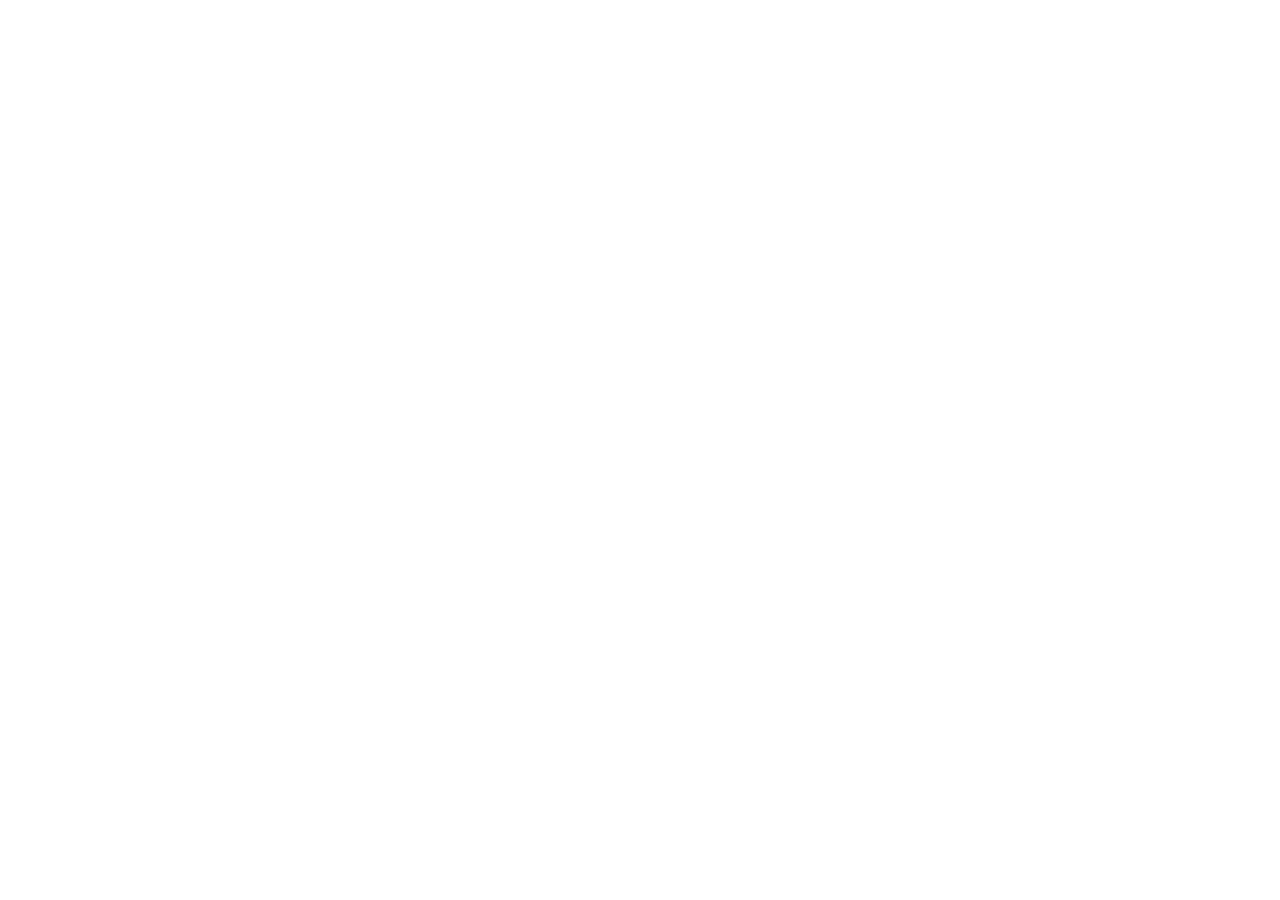
==== index.html @ decb2b0b "update fixed index.html pointing at index.html" ====
<!DOCTYPE HTML>
<html lang="en-US">
    <head>
        <meta charset="UTF-8">
        <meta http-equiv="refresh" content="0; url=https://chrisandrewsbb.github.io/tool-pages/HAVCalc.html">
        <script type="text/javascript">
            window.location.href = "https://chrisandrewsbb.github.io/tool-pages/HAVCalc.html"
        </script>
        <title>Page Redirection</title>
    </head>
    <body>
        <!-- Note: don't tell people to `click` the link, just tell them that it is a link. -->
        If you are not redirected automatically, follow this <a href='https://chrisandrewsbb.github.io/tool-pages/HAVCalc.html'>link to example</a>.
    </body>
</html>
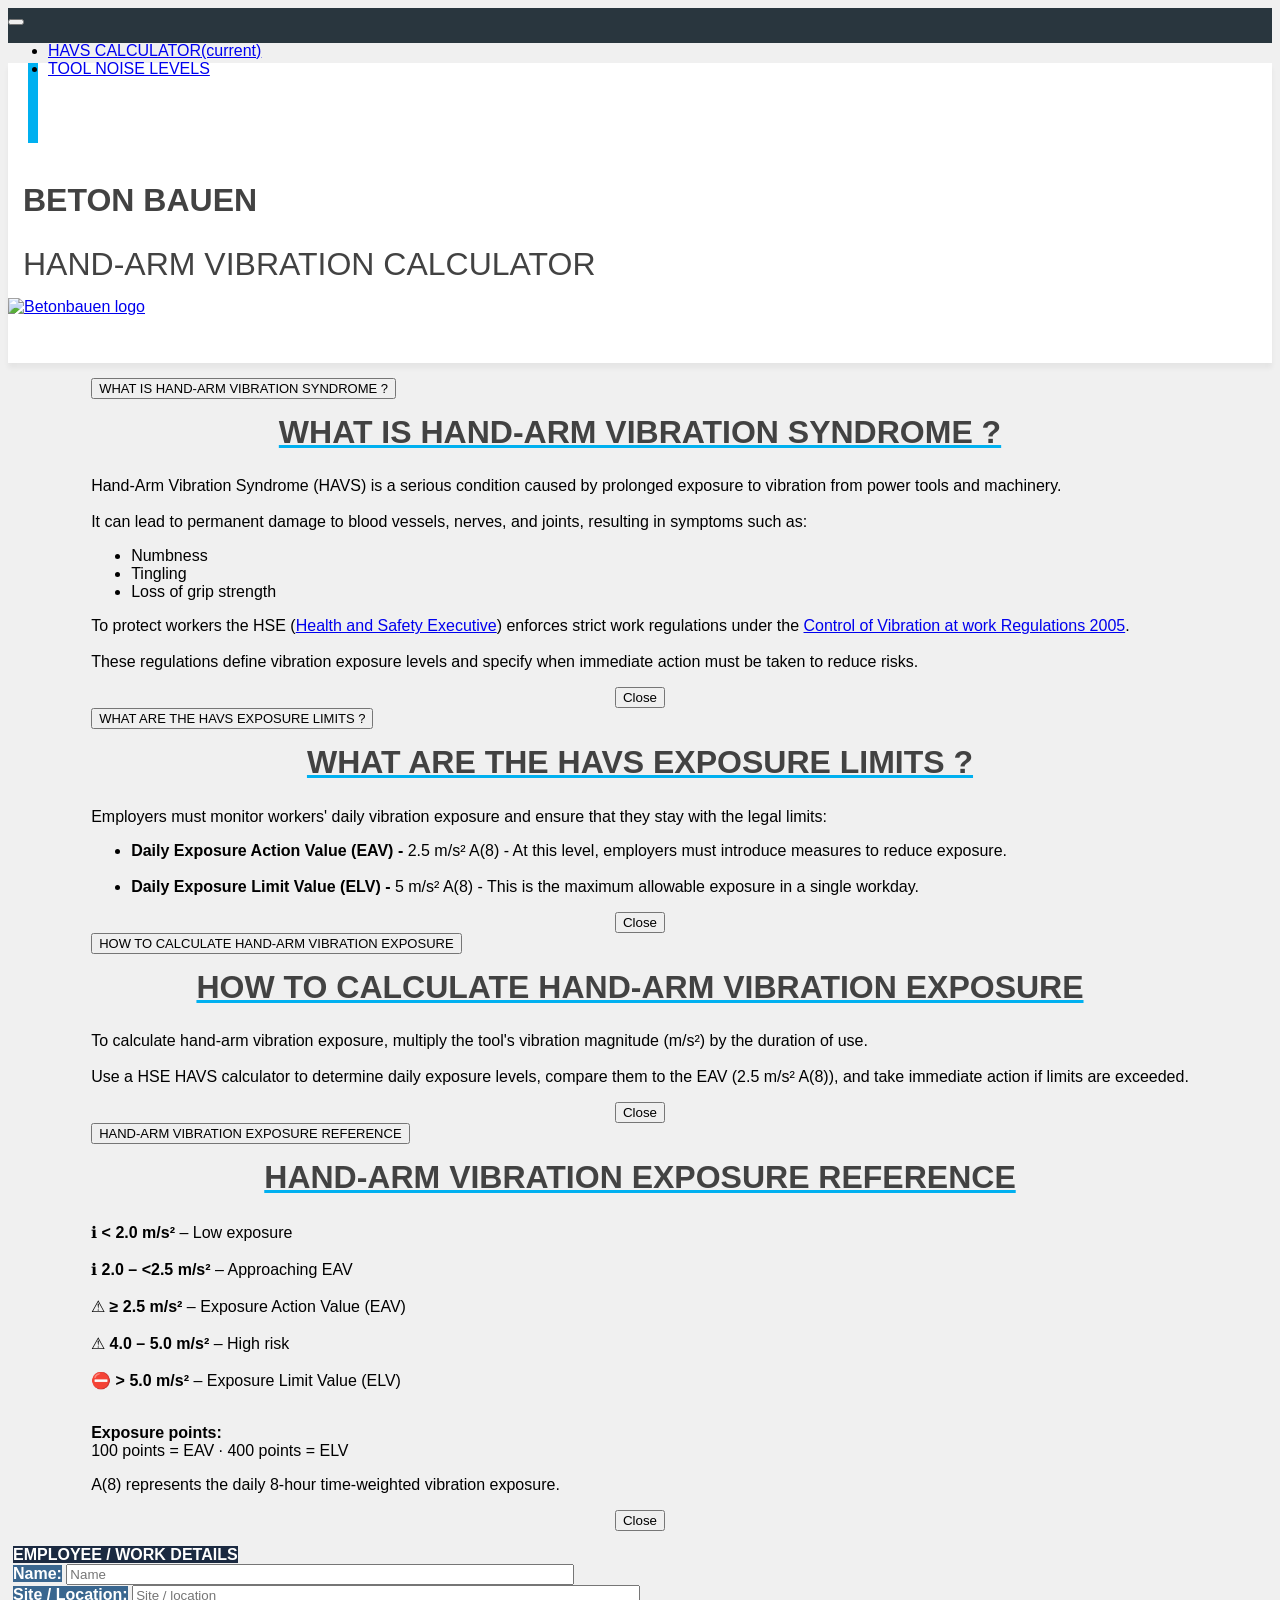
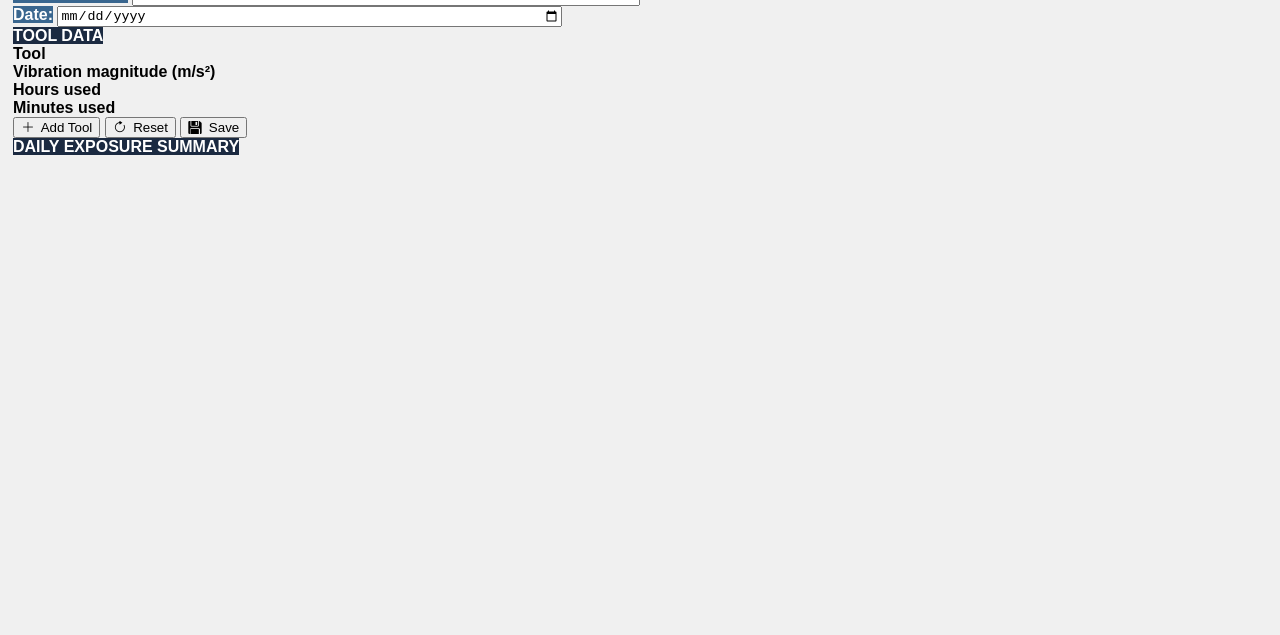
==== commit 4a8fc06c: "update redirected web links" ====
--- a/index.html
+++ b/index.html
@@ -2,14 +2,14 @@
 <html lang="en-US">
     <head>
         <meta charset="UTF-8">
-        <meta http-equiv="refresh" content="0; url=https://chrisandrewsbb.github.io/tool-pages/HAVCalc.html">
+        <meta http-equiv="refresh" content="0; url=https://BetonBauen.github.io/tool-pages/HAVCalc.html">
         <script type="text/javascript">
-            window.location.href = "https://chrisandrewsbb.github.io/tool-pages/HAVCalc.html"
+            window.location.href = "https://BetonBauen.github.io/tool-pages/HAVCalc.html"
         </script>
         <title>Page Redirection</title>
     </head>
     <body>
         <!-- Note: don't tell people to `click` the link, just tell them that it is a link. -->
-        If you are not redirected automatically, follow this <a href='https://chrisandrewsbb.github.io/tool-pages/HAVCalc.html'>link to example</a>.
+        If you are not redirected automatically, follow this <a href='https://BetonBauen.github.io/tool-pages/HAVCalc.html'>link to example</a>.
     </body>
 </html>
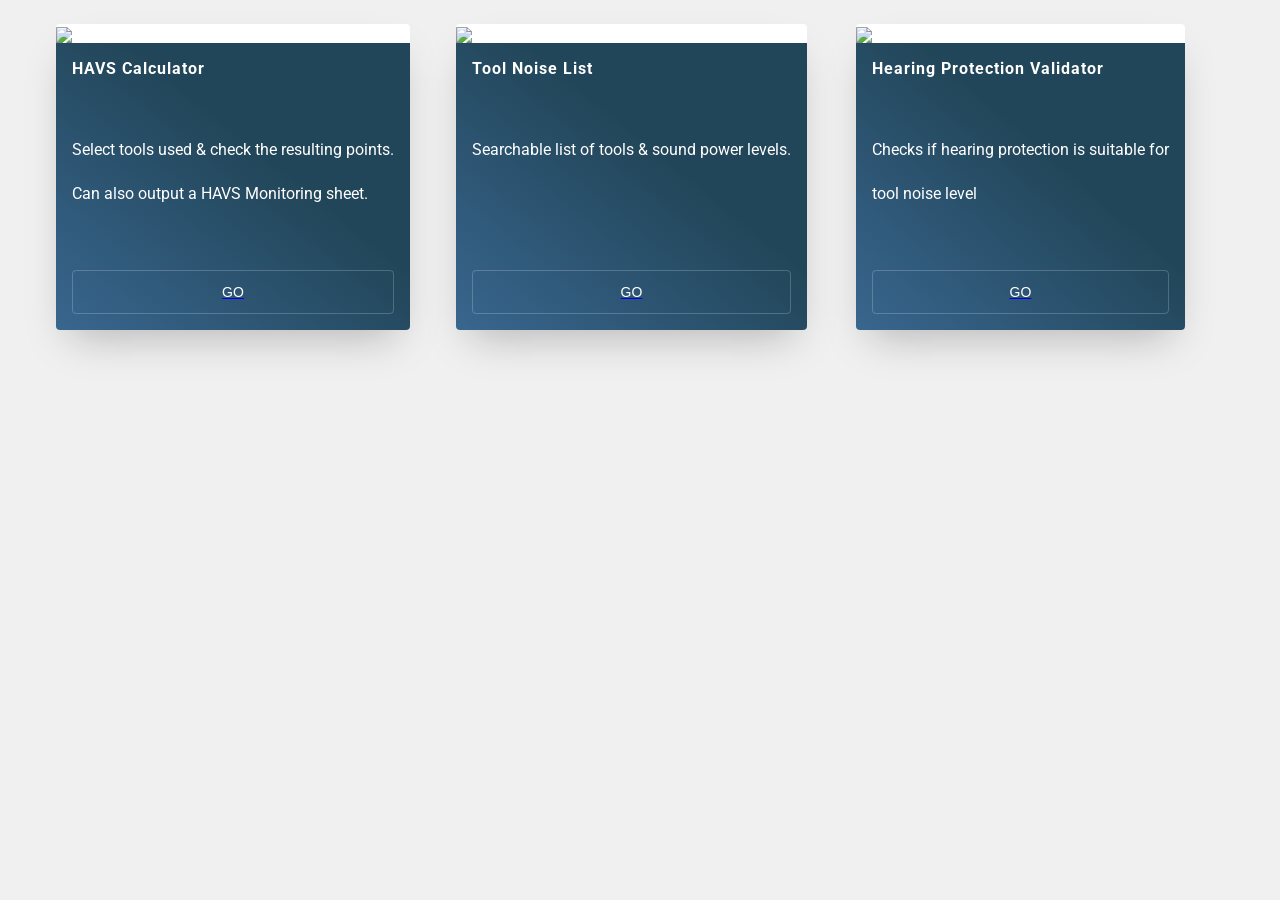
==== commit 05c8bf23: "Update Changed index.html to card based index of available pages instead of basic redirect to vibrat" ====
--- a/index.html
+++ b/index.html
@@ -1,15 +1,101 @@
-<!DOCTYPE HTML>
-<html lang="en-US">
-    <head>
-        <meta charset="UTF-8">
-        <meta http-equiv="refresh" content="0; url=https://BetonBauen.github.io/tool-pages/HAVCalc.html">
-        <script type="text/javascript">
-            window.location.href = "https://BetonBauen.github.io/tool-pages/HAVCalc.html"
-        </script>
-        <title>Page Redirection</title>
-    </head>
-    <body>
-        <!-- Note: don't tell people to `click` the link, just tell them that it is a link. -->
-        If you are not redirected automatically, follow this <a href='https://BetonBauen.github.io/tool-pages/HAVCalc.html'>link to example</a>.
-    </body>
+<!DOCTYPE html>
+<html lang="en">
+<!-- Page head -->
+<head>
+  <meta charset="utf-8">
+  <meta http-equiv="X-UA-Compatible" content="IE=edge">
+  <meta name="viewport" content="width=device-width, initial-scale=1">
+  <title>TOOLS | Beton Bauen Ltd</title>
+  <!-- Stylesheets -->
+  <link rel="stylesheet" href="CSS/bootstrap-5.3.8.css" > <!-- Import bootstrap stylesheet -->
+  <link rel="stylesheet" href="https://cdn.jsdelivr.net/npm/bootstrap-icons@1.13.1/font/bootstrap-icons.min.css"> <!-- Import bootstrap icons -->
+  <link rel="stylesheet" href="CSS/general-styling.css" type="text/css">
+  <link rel="stylesheet" href="CSS/index-styling.css" type="text/css"> <!-- Import base stylesheet -->
+  <!-- Icons -->
+  <link rel="icon" sizes="192x192" href="Assets/Logos/SVG/BetonBauenLogo.svg">
+  <link rel="shortcut icon" href="Assets/Logos/SVG/BetonBauenLogo.svg">
+  <link rel="apple-touch-icon" href="Assets/Logos/SVG/BetonBauenLogo.svg">
+  <link rel="mask-icon" href="Assets/Logos/SVG/BetonBauenLogo.svg">
+  <!-- Fonts -->
+  <link rel="preconnect" href="https://fonts.googleapis.com"> <!-- Import Roboto font family -->
+  <link rel="preconnect" href="https://fonts.gstatic.com" crossorigin> <!-- Import Roboto font family -->
+  <link rel="stylesheet" href="https://fonts.googleapis.com/css2?family=Roboto:wght@300;400;700&display=swap" ><!-- Import Roboto font family -->
+</head>
+<!-- Page body -->
+<body class="d-flex flex-column" style="height: 100%">
+  <div class="main">
+  <!-- <h1>Responsive Card Grid Layout</h1> -->
+  <ul class="cards">
+    <li class="cards_item">
+      <div class="card">
+        <div class="card_image"><img src="https://picsum.photos/500/300/?image=10"></div>
+        <div class="card_content">
+          <h2 class="card_title text-center text-uppercase">HAVS Calculator</h2>
+          <p class="card_text">‎ </p>
+          <p class="card_text text-center">Select tools used &amp; check the resulting points.</p>
+          <p class="card_text text-center">Can also output a HAVS Monitoring sheet.</p>
+          <p class="card_text">‎ </p>
+          <a href="vibration.html"><button class="btn card_btn"><label id="btnText">GO</label></button></a>
+        </div>
+      </div>
+    </li>
+    <li class="cards_item">
+      <div class="card">
+        <div class="card_image"><img src="https://picsum.photos/500/300/?image=10"></div>
+        <div class="card_content">
+          <h2 class="card_title text-center text-uppercase">Tool Noise List</h2>
+          <p class="card_text">‎ </p>
+          <p class="card_text text-center">Searchable list of tools &amp; sound power levels.</p>
+          <p class="card_text text-center">‎ </p>
+          <p class="card_text text-center">‎ </p>
+          <a href="noise.html"><button class="btn card_btn"><label id="btnText">GO</label></button></a>
+        </div>
+      </div>
+    </li>
+    <li class="cards_item">
+      <div class="card">
+        <div class="card_image"><img src="https://picsum.photos/500/300/?image=10"></div>
+        <div class="card_content">
+          <h2 class="card_title text-center text-uppercase">Hearing protection validator</h2>
+          <p class="card_text">‎ </p>
+          <p class="card_text text-center">Checks if hearing protection is suitable for </p>
+          <p class="card_text text-center">tool noise level</p>
+          <p class="card_text text-center">‎ </p>
+          <a href="hearingprotection.html"><button class="btn card_btn"><label id="btnText">GO</label></button></a>
+        </div>
+      </div>
+    </li>
+    <!--<li class="cards_item">
+      <div class="card">
+        <div class="card_image"><img src="https://picsum.photos/500/300/?image=14"></div>
+        <div class="card_content">
+          <h2 class="card_title">Card Grid Layout</h2>
+          <p class="card_text">Demo of pixel perfect pure CSS simple responsive card grid layout</p>
+          <button class="btn card_btn">Read More</button>
+        </div>
+      </div>
+    </li>
+    <li class="cards_item">
+      <div class="card">
+        <div class="card_image"><img src="https://picsum.photos/500/300/?image=17"></div>
+        <div class="card_content">
+          <h2 class="card_title">Card Grid Layout</h2>
+          <p class="card_text">Demo of pixel perfect pure CSS simple responsive card grid layout</p>
+          <button class="btn card_btn">Read More</button>
+        </div>
+      </div>
+    </li>
+    <li class="cards_item">
+      <div class="card">
+        <div class="card_image"><img src="https://picsum.photos/500/300/?image=2"></div>
+        <div class="card_content">
+          <h2 class="card_title">Card Grid Layout</h2>
+          <p class="card_text">Demo of pixel perfect pure CSS simple responsive card grid layout</p>
+          <button class="btn card_btn">Read More</button>
+        </div>
+      </div>
+    </li>-->
+  </ul>
+</div>
+</body>
 </html>
--- a/CSS/general-styling.css
+++ b/CSS/general-styling.css
@@ -0,0 +1,220 @@
+/* #region DECLARATIONS */
+:root { 
+  /* #region Logos */
+  --bblogo_main: url('https://raw.githubusercontent.com/ChrisAndrewsBB/tool-pages/refs/heads/testing/Assets/Logos/PNG/BetonBauenLogo_20.png');
+  --bblogo_pride:url('https://raw.githubusercontent.com/ChrisAndrewsBB/tool-pages/refs/heads/testing/Assets/Logos/PNG/BetonBauenLogo_20_Pride.png');
+  /*#endregion*/
+  /* #region Icons */
+  --bblogo_shortcut: url('https://raw.githubusercontent.com/ChrisAndrewsBB/tool-pages/refs/heads/testing/Assets/Logos/SVG/BetonBauenLogo.svg');
+  /*#endregion*/
+  /* #region Colours */
+  --Vivid_Malachite_Green: #04e62a;
+  --Simple_Pastel_Green: #DEF5DE;
+  --Milani: #e84a43;
+  --Luxury_Red: #ad3631;
+  --Black:#000000;
+  --Eerie_Black: #1a1a1a;
+  --White:#ffffff;
+  --Smooth_Grey:#cccccc;
+  --Off_White_Grey:#f0f0f0;
+  --Super_Grey:#999999;
+  --Bold_Grey:#666666;
+  --Matt_Graphite:#424242;
+  --Manhattan_Grey:#525252;
+  --Vivid_Cerulean:#00b0f0; /* BB blue line */
+  --River_Blue:#3b668e;
+  --Blue_Dianne:#224659; /* BB primary blue */
+  --BBFormsBlue: #39668f;
+  --Alice_Blue:#eef8ff;
+  --Arctic_Ice:#f4faff;
+  --Dark_River_Blue: #39668f; /* BB logo secondary blue */
+  --Vintage_Dark_Blue: #29363e; /*BB footer blue */
+  --Arabic_Grey: #888888;
+  --Calming_Blue_Grey: #ccd3da;
+  --Wolf_Gray: #929393; /* BB socials gray */
+  --Misty_Blue_Grey: #dde2e7;
+  --Dark_Charcoal: #333333;
+  --Space_Blue: #1e1b4b;
+  --Subtle_White: #eeeeee;
+  --Blue_Chalk: #ede9fe;
+  --Lavender_Blue: #c7d2fe;
+  --Traffic_Red: #ab1519; /* Hilti */
+  --Water_Blue: #216d76; /* Makita */
+  --Carrot_Orange: #e67045; /* Golz */
+  --Digital_Green: #008000;
+  --Orange: #ffa500;
+  --Gray_Hint: #e6e6e6;
+  --Rare_Jade: #a3cfbb;
+  --Trout: #495057; 
+  --Tar: #2b2f32; /* Result text */
+  --Gin: #e8f5e9; /* Safe band background */
+  --Subtle_Mint: #c8e6c9; /* Safe band border */
+  --Traditional_Green: #4caf50; /* Safe band main */
+  --Glossy_Gold: #ffe57f  ; /* Caution band main */
+  --Milky: #fffcf0; /* Caution band background */
+  --Barley_White: #fff4cd; /* Caution band border */
+  --Dark_Yellow:#ffcc00; /* Warning band main */
+  --Early_Dawn:#fff9e6; /* Warning band background */
+  --Cream_Brulee: #ffe69c; /* Warning band border */
+  --Sazerac:#fff3e0; /* Alert band background */
+  --Vivid_Gamboge:#ff9800; /* Alert band main */
+  --Pale_Orange: #fdce9b; /* Alert border */
+  --Digital_Red:#ff0000; /* Danger band main */ 
+  --Pink_Affair:#ffecec; /* Danger band background */ 
+  --Pinkest: #f1aeb5; /* Danger border */   
+  /* #endregion */
+}
+/* #endregion */
+
+/* #region ICONS */
+.bb-icon{
+  content: var(--bblogo_shortcut);
+}
+/* #endregion */
+
+/* #region NAVIGATION */
+.bb-nav {
+  background-color: var(--Vintage_Dark_Blue) !important;
+  height: 35px !important;
+}
+.active {
+  text-decoration: underline;
+  text-decoration-color: var(--Vivid_Cerulean);
+  text-decoration-thickness: 2px;
+  text-underline-offset: 2px;
+}
+/* #endregion */
+
+/* #region BODY - GENERAL */
+  body {
+  font-family:Roboto,sans-serif;
+  background: var(--Off_White_Grey);
+}
+/* #endregion */
+
+/* #region TEXT - GENERAL */
+h1 {
+  margin-top:15px;
+  color:var(--Matt_Graphite);
+  font-weight: 700;
+  font-size: 2em;
+}
+h2 {
+  margin:0;
+  color:var(--Matt_Graphite);
+  font-weight: 200;
+  font-size: 2em;
+}
+.bbunderlinestyle {
+  text-decoration-line: underline;
+  text-decoration-color: var(--Vivid_Cerulean);
+}
+.text-bold {
+  font-weight: 700;
+}
+/* #endregion */
+
+/* #region PAGE HEADER */
+.bb-header-container {
+  box-shadow: 0px 5px 5px rgb(26 26 26 / 5%);
+  background: var(--White);
+}
+.bb-rectangle {
+  width:10px;
+  height:80px;
+  margin-top: 10px;
+  margin-left: 20px;
+  margin-bottom: 10px;
+  background: var(--Vivid_Cerulean);
+}
+.bb-page-title-container {
+  padding-left: 15px;
+  padding-top: 0.25rem ;
+margin-top: -10px;
+}
+.bb-page-title {
+  margin-top:15px;
+  color:var(--Matt_Graphite);
+  font-weight: 700;
+  font-size: 2em;
+}
+.bb-page-subtitle {
+  margin:0;
+  color:var(--Matt_Graphite);
+  font-weight: 200;
+  font-size: 2em;
+}
+.bb-logo-container {
+ height:70px;
+ object-fit: cover;
+}
+.bb-logo {
+  max-width:50%;
+  max-height:100%;
+  margin-top: 15px;
+  padding-right: 15px;
+  content: var(--bblogo_main);
+}
+/* #endregion */
+
+/* #region SECTION HEADERS */
+.section-header {
+background-color: #1b2a41 !important;
+color: var(--White);
+}
+/* #endregion */
+
+/* #region TOOL HEADERS */
+.tool-heading[data-manufacturer="Golz"] {
+  background-color: var(--Carrot_Orange);
+  color: var(--White);
+  border-left: 0px solid var(--Vivid_Gamboge);
+}
+.tool-heading[data-manufacturer="Hilti"] {
+  background-color: var(--Traffic_Red);
+  color: var(--White);
+  border-left: 0px solid #ff9800;
+}
+.tool-heading[data-manufacturer="Makita"] {
+  background-color: var(--Water_Blue);
+  color: var(--White);
+  border-left: 0px solid #ff9800;
+}
+.tool-heading.has-logo {
+  display: flex;
+  align-items: center;
+  gap: 8px;
+}
+.tool-heading.has-logo .mfr-text {
+  display: none;
+}
+.tool-heading.no-logo .manufacturer-logo {
+  display: none;
+}
+.manufacturer-logo {
+  display: block;
+  max-height: 16px;
+  width: auto;
+}
+.tool-type-heading {
+  padding: 6px 10px;
+  font-size: 11px;
+  font-weight: 700;
+  background: var(--Off_White_Grey);
+}
+.tool-heading {
+  font-weight: 600;
+  padding: 6px 10px;
+  background: #f5f5f5;
+}
+/* #endregion */
+
+.row {
+	margin-top: calc(0 * var(--bs-gutter-y)) !important;
+}
+.bb-table {
+  margin-left: 5px;
+  padding-right: 20px;
+}
+
+
--- a/CSS/index-styling.css
+++ b/CSS/index-styling.css
@@ -0,0 +1,100 @@
+/* Font */
+
+
+/* Design */
+*,
+*::before,
+*::after {
+  box-sizing: border-box;
+}
+
+.main{
+  max-width: 1200px;
+  margin: 0 auto;
+}
+
+h1 {
+    font-size: 24px;
+    font-weight: 400;
+    text-align: center;
+}
+
+img {
+  height: auto;
+  max-width: 100%;
+  vertical-align: middle;
+}
+
+.btn {
+  color: #ffffff;
+  padding: 0.8rem;
+  font-size: 14px;
+  text-transform: uppercase;
+  border-radius: 4px;
+  font-weight: 400;
+  display: block;
+  width: 100%;
+  cursor: pointer;
+  border: 1px solid rgba(255, 255, 255, 0.2);
+  background: transparent;
+}
+
+.btn:hover {
+  background-color: rgba(255, 255, 255, 0.12);
+}
+
+.cards {
+  display: flex;
+  flex-wrap: wrap;
+  list-style: none;
+  margin: 0;
+  padding: 0;
+}
+
+.cards_item {
+  display: flex;
+  padding: 1rem;
+}
+
+@media (min-width: 40rem) {
+  .cards_item {
+    width: 50%;
+  }
+}
+
+@media (min-width: 56rem) {
+  .cards_item {
+    width: 33.3333%;
+  }
+}
+
+.card {
+  background-color: white;
+  border-radius: 0.25rem;
+  box-shadow: 0 20px 40px -14px rgba(0, 0, 0, 0.25);
+  display: flex;
+  flex-direction: column;
+  overflow: hidden;
+}
+
+.card_content {
+  padding: 1rem;
+  background: linear-gradient(to bottom left, #224659 40%, #39668f 100%);
+}
+
+.card_title {
+  color: #ffffff;
+  font-size: 16px;
+  font-weight: 700;
+  letter-spacing: 1px;
+  text-transform: capitalize;
+  margin: 0px;
+}
+
+.card_text {
+  color: #ffffff;
+  font-size: 16px;
+  line-height: 1.5;
+  margin-bottom: 1.25rem;    
+  font-weight: 400;
+}
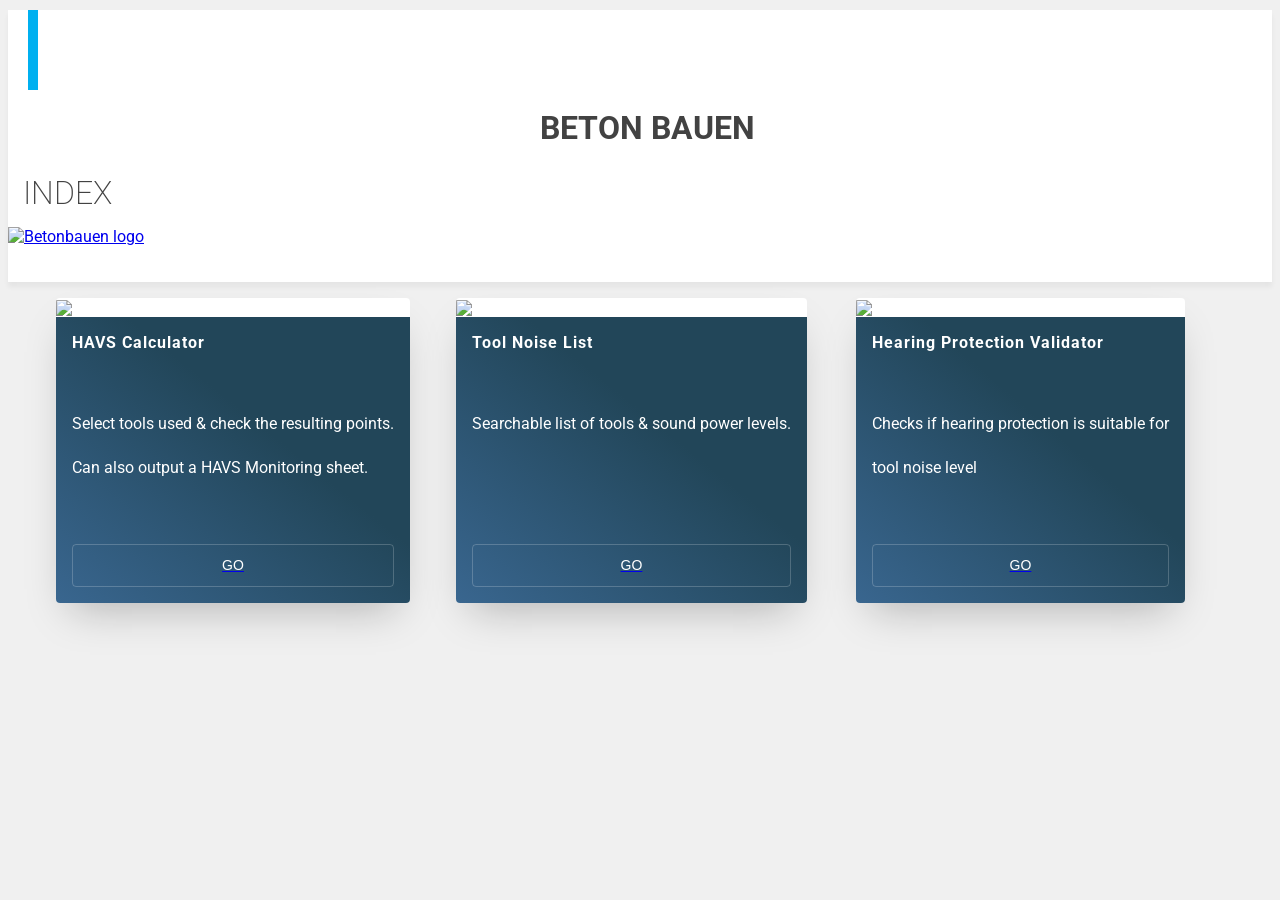
==== commit 84854dab: "Update index.html added bb header" ====
--- a/index.html
+++ b/index.html
@@ -5,12 +5,12 @@
   <meta charset="utf-8">
   <meta http-equiv="X-UA-Compatible" content="IE=edge">
   <meta name="viewport" content="width=device-width, initial-scale=1">
-  <title>TOOLS | Beton Bauen Ltd</title>
+  <title>BASE PAGE TEMPLATE | Beton Bauen Ltd</title>
   <!-- Stylesheets -->
   <link rel="stylesheet" href="CSS/bootstrap-5.3.8.css" > <!-- Import bootstrap stylesheet -->
-  <link rel="stylesheet" href="https://cdn.jsdelivr.net/npm/bootstrap-icons@1.13.1/font/bootstrap-icons.min.css"> <!-- Import bootstrap icons -->
-  <link rel="stylesheet" href="CSS/general-styling.css" type="text/css">
-  <link rel="stylesheet" href="CSS/index-styling.css" type="text/css"> <!-- Import base stylesheet -->
+  <link rel="stylesheet" href="https://cdn.jsdelivr.net/npm/bootstrap-icons@1.9.1/font/bootstrap-icons.css"> <!-- Import bootstrap icons -->
+  <link rel="stylesheet" href="CSS/general-styling.css" type="text/css"> <!-- Import base stylesheet -->
+  <link rel="stylesheet" href="CSS/index-styling.css" type="text/css"> <!-- Import tool noise stylesheet -->
   <!-- Icons -->
   <link rel="icon" sizes="192x192" href="Assets/Logos/SVG/BetonBauenLogo.svg">
   <link rel="shortcut icon" href="Assets/Logos/SVG/BetonBauenLogo.svg">
@@ -22,8 +22,29 @@
   <link rel="stylesheet" href="https://fonts.googleapis.com/css2?family=Roboto:wght@300;400;700&display=swap" ><!-- Import Roboto font family -->
 </head>
 <!-- Page body -->
-<body class="d-flex flex-column" style="height: 100%">
-  <div class="main">
+<body class="d-flex flex-column min-vh-100">
+  <!-- Header -->
+  <section id="Page Header">
+    <header>
+      <div class="container-fluid bb-header-container">
+        <div class="row">
+          <div class="col-auto g-0" id="Blue_Bar_Column">
+            <div class="bb-rectangle"></div>
+          </div>
+          <div class="col bb-page-title-container" id="Page_Title_Column">
+            <h1 class="bb-page-title text-start">BETON BAUEN</h1>
+            <h2 class="bb-page-subtitle">INDEX</h2>
+          </div>
+          <div class="col bb-logo-container" id="Logo_Column">
+            <a href="https://www.betonbauen.com/" target="_blank" rel="noopener">
+              <img class="bb-logo float-end" alt="Betonbauen logo"/>
+            </a>
+          </div>		
+        </div>
+      </div>
+    </header>
+  </section>
+    <div class="main">
   <!-- <h1>Responsive Card Grid Layout</h1> -->
   <ul class="cards">
     <li class="cards_item">
@@ -65,37 +86,38 @@
         </div>
       </div>
     </li>
-    <!--<li class="cards_item">
-      <div class="card">
-        <div class="card_image"><img src="https://picsum.photos/500/300/?image=14"></div>
-        <div class="card_content">
-          <h2 class="card_title">Card Grid Layout</h2>
-          <p class="card_text">Demo of pixel perfect pure CSS simple responsive card grid layout</p>
-          <button class="btn card_btn">Read More</button>
+  </ul>
+</div>
+
+
+
+
+
+
+  
+
+
+
+
+
+     
+  
+      
+      
+  <!--<footer class="text-center mt-auto" style="background: #f2f2f2; height: 120px; position: absolute; bottom: 0; left:0; width: 100%;">
+    <div class="container mt-auto">
+      <div class="row mt-auto">
+        <div class="col-12 mt-auto" >
+          <p>Copyright © MyWebsite. All rights reserved.</p>
         </div>
       </div>
-    </li>
-    <li class="cards_item">
-      <div class="card">
-        <div class="card_image"><img src="https://picsum.photos/500/300/?image=17"></div>
-        <div class="card_content">
-          <h2 class="card_title">Card Grid Layout</h2>
-          <p class="card_text">Demo of pixel perfect pure CSS simple responsive card grid layout</p>
-          <button class="btn card_btn">Read More</button>
-        </div>
-      </div>
-    </li>
-    <li class="cards_item">
-      <div class="card">
-        <div class="card_image"><img src="https://picsum.photos/500/300/?image=2"></div>
-        <div class="card_content">
-          <h2 class="card_title">Card Grid Layout</h2>
-          <p class="card_text">Demo of pixel perfect pure CSS simple responsive card grid layout</p>
-          <button class="btn card_btn">Read More</button>
-        </div>
-      </div>
-    </li>-->
-  </ul>
-</div>
+    </div>
+  </footer>-->
+  <!-- Include all compiled plugins (below), or include individual files as needed -->
+  <script src="JS/popper-2.11.8.min.js"></script>
+  <script src="JS/bootstrap-5.3.8.js"></script>
+  <script src="JS/Tools.js"></script>
+ 
+
 </body>
 </html>
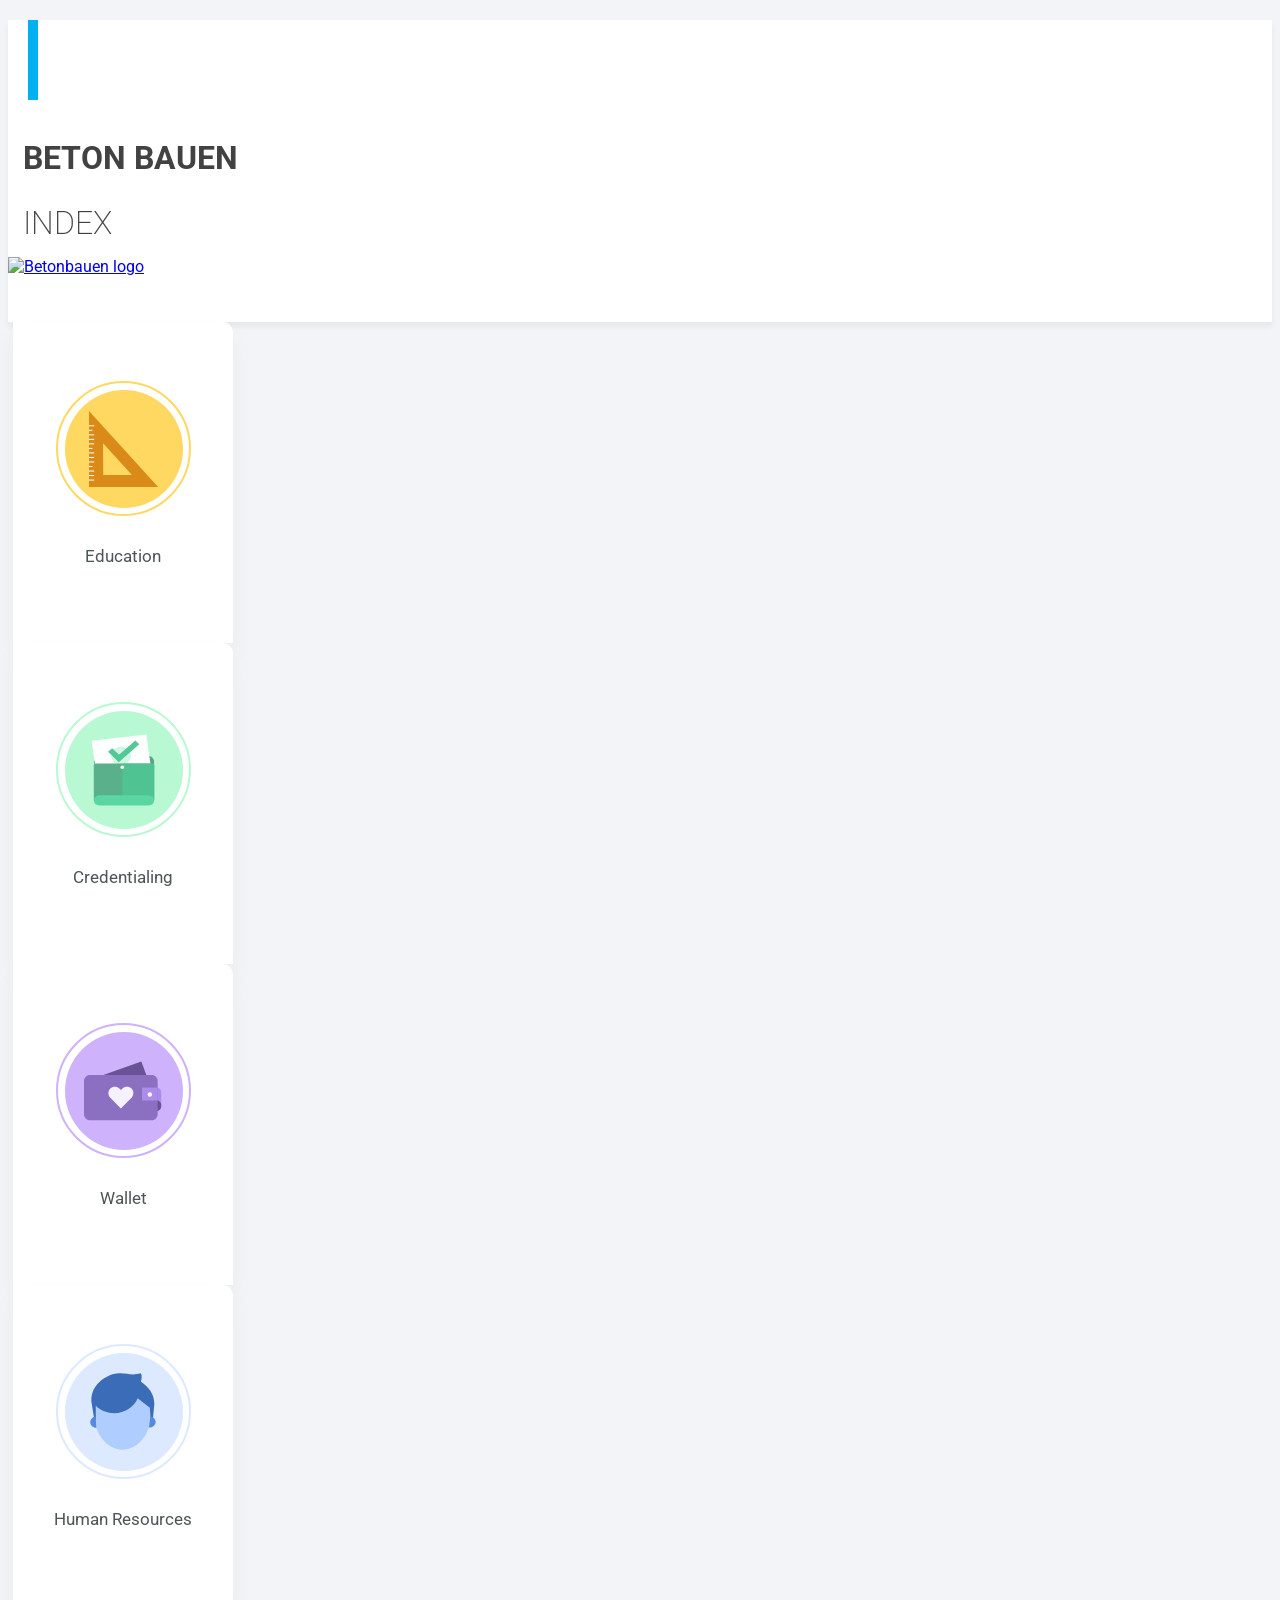
==== commit 99027845: "update new card style index (wip)" ====
--- a/index.html
+++ b/index.html
@@ -44,50 +44,130 @@
       </div>
     </header>
   </section>
-    <div class="main">
-  <!-- <h1>Responsive Card Grid Layout</h1> -->
-  <ul class="cards">
-    <li class="cards_item">
-      <div class="card">
-        <div class="card_image"><img src="https://picsum.photos/500/300/?image=10"></div>
-        <div class="card_content">
-          <h2 class="card_title text-center text-uppercase">HAVS Calculator</h2>
-          <p class="card_text">‎ </p>
-          <p class="card_text text-center">Select tools used &amp; check the resulting points.</p>
-          <p class="card_text text-center">Can also output a HAVS Monitoring sheet.</p>
-          <p class="card_text">‎ </p>
-          <a href="vibration.html"><button class="btn card_btn"><label id="btnText">GO</label></button></a>
-        </div>
-      </div>
-    </li>
-    <li class="cards_item">
-      <div class="card">
-        <div class="card_image"><img src="https://picsum.photos/500/300/?image=10"></div>
-        <div class="card_content">
-          <h2 class="card_title text-center text-uppercase">Tool Noise List</h2>
-          <p class="card_text">‎ </p>
-          <p class="card_text text-center">Searchable list of tools &amp; sound power levels.</p>
-          <p class="card_text text-center">‎ </p>
-          <p class="card_text text-center">‎ </p>
-          <a href="noise.html"><button class="btn card_btn"><label id="btnText">GO</label></button></a>
-        </div>
-      </div>
-    </li>
-    <li class="cards_item">
-      <div class="card">
-        <div class="card_image"><img src="https://picsum.photos/500/300/?image=10"></div>
-        <div class="card_content">
-          <h2 class="card_title text-center text-uppercase">Hearing protection validator</h2>
-          <p class="card_text">‎ </p>
-          <p class="card_text text-center">Checks if hearing protection is suitable for </p>
-          <p class="card_text text-center">tool noise level</p>
-          <p class="card_text text-center">‎ </p>
-          <a href="hearingprotection.html"><button class="btn card_btn"><label id="btnText">GO</label></button></a>
-        </div>
-      </div>
-    </li>
-  </ul>
-</div>
+  
+            <div class="container-fluid bb-table mt-4 mb-4">
+              <div class="row g">
+                <a href="#" class="card education">
+     <div class="overlay"></div>
+  <div class="circle">
+
+<svg width="71px" height="76px" viewBox="29 14 71 76" version="1.1" xmlns="http://www.w3.org/2000/svg" xmlns:xlink="http://www.w3.org/1999/xlink">
+    <!-- Generator: Sketch 42 (36781) - http://www.bohemiancoding.com/sketch -->
+    <desc>Created with Sketch.</desc>
+    <defs></defs>
+    <g id="Group" stroke="none" stroke-width="1" fill="none" fill-rule="evenodd" transform="translate(30.000000, 14.000000)">
+        <g id="Group-8" fill="#D98A19">
+            <g id="Group-7">
+                <g id="Group-6">
+                    <path d="M0,0 L0,75.9204805 L69.1511499,75.9204805 L0,0 Z M14.0563973,32.2825679 L42.9457663,63.9991501 L14.2315268,63.9991501 L14.0563973,32.2825679 Z" id="Fill-1"></path>
+                </g>
+            </g>
+        </g>
+        <g id="Group-20" transform="translate(0.000000, 14.114286)" stroke="#FFFFFF" stroke-linecap="square">
+            <path d="M0.419998734,54.9642857 L4.70316223,54.9642857" id="Line"></path>
+            <path d="M0.419998734,50.4404762 L4.70316223,50.4404762" id="Line"></path>
+            <path d="M0.419998734,45.9166667 L4.70316223,45.9166667" id="Line"></path>
+            <path d="M0.419998734,41.3928571 L2.93999114,41.3928571" id="Line"></path>
+            <path d="M0.419998734,36.8690476 L4.70316223,36.8690476" id="Line"></path>
+            <path d="M0.419998734,32.3452381 L4.70316223,32.3452381" id="Line"></path>
+            <path d="M0.419998734,27.8214286 L4.70316223,27.8214286" id="Line"></path>
+            <path d="M0.419998734,23.297619 L2.93999114,23.297619" id="Line"></path>
+            <path d="M0.419998734,18.7738095 L4.70316223,18.7738095" id="Line"></path>
+            <path d="M0.419998734,14.25 L4.70316223,14.25" id="Line"></path>
+            <path d="M0.419998734,9.72619048 L4.70316223,9.72619048" id="Line"></path>
+            <path d="M0.419998734,5.20238095 L2.93999114,5.20238095" id="Line"></path>
+            <path d="M0.419998734,0.678571429 L4.70316223,0.678571429" id="Line"></path>
+        </g>
+    </g>
+</svg>
+  </div>
+  <p>Education</p>
+</a>
+                <a href="#" class="card credentialing">
+     <div class="overlay"></div>
+  <div class="circle">
+    
+<svg width="64px" height="72px" viewBox="27 21 64 72" version="1.1" xmlns="http://www.w3.org/2000/svg" xmlns:xlink="http://www.w3.org/1999/xlink">
+    <!-- Generator: Sketch 42 (36781) - http://www.bohemiancoding.com/sketch -->
+    <desc>Created with Sketch.</desc>
+    <defs>
+        <polygon id="path-1" points="60.9784821 18.4748913 60.9784821 0.0299638385 0.538377293 0.0299638385 0.538377293 18.4748913"></polygon>
+    </defs>
+    <g id="Group-12" stroke="none" stroke-width="1" fill="none" fill-rule="evenodd" transform="translate(27.000000, 21.000000)">
+        <g id="Group-5">
+            <g id="Group-3" transform="translate(2.262327, 21.615176)">
+                <mask id="mask-2" fill="white">
+                    <use xlink:href="#path-1"></use>
+                </mask>
+                <g id="Clip-2"></g>
+                <path d="M7.17774177,18.4748913 L54.3387782,18.4748913 C57.9910226,18.4748913 60.9789911,15.7266455 60.9789911,12.3681986 L60.9789911,6.13665655 C60.9789911,2.77820965 57.9910226,0.0299638385 54.3387782,0.0299638385 L7.17774177,0.0299638385 C3.52634582,0.0299638385 0.538377293,2.77820965 0.538377293,6.13665655 L0.538377293,12.3681986 C0.538377293,15.7266455 3.52634582,18.4748913 7.17774177,18.4748913" id="Fill-1" fill="#59A785" mask="url(#mask-2)"></path>
+            </g>
+            <polygon id="Fill-4" fill="#FFFFFF" transform="translate(31.785111, 30.877531) rotate(-2.000000) translate(-31.785111, -30.877531) " points="62.0618351 55.9613216 7.2111488 60.3692832 1.50838775 5.79374073 56.3582257 1.38577917"></polygon>
+            <ellipse id="Oval-3" fill="#25D48A" opacity="0.216243004" cx="30.0584472" cy="21.7657707" rx="9.95169733" ry="9.17325562"></ellipse>
+            <g id="Group-4" transform="translate(16.959615, 6.479082)" fill="#54C796">
+                <polygon id="Fill-6" points="10.7955395 21.7823628 0.11873799 11.3001058 4.25482787 7.73131106 11.0226557 14.3753897 27.414824 1.77635684e-15 31.3261391 3.77891399"></polygon>
+            </g>
+            <path d="M4.82347935,67.4368303 L61.2182039,67.4368303 C62.3304205,67.4368303 63.2407243,66.5995595 63.2407243,65.5765753 L63.2407243,31.3865871 C63.2407243,30.3636029 62.3304205,29.5263321 61.2182039,29.5263321 L4.82347935,29.5263321 C3.71126278,29.5263321 2.80095891,30.3636029 2.80095891,31.3865871 L2.80095891,65.5765753 C2.80095891,66.5995595 3.71126278,67.4368303 4.82347935,67.4368303" id="Fill-8" fill="#59B08B"></path>
+            <path d="M33.3338063,67.4368303 L61.2181191,67.4368303 C62.3303356,67.4368303 63.2406395,66.5995595 63.2406395,65.5765753 L63.2406395,31.3865871 C63.2406395,30.3636029 62.3303356,29.5263321 61.2181191,29.5263321 L33.3338063,29.5263321 C32.2215897,29.5263321 31.3112859,30.3636029 31.3112859,31.3865871 L31.3112859,65.5765753 C31.3112859,66.5995595 32.2215897,67.4368303 33.3338063,67.4368303" id="Fill-10" fill="#4FC391"></path>
+            <path d="M29.4284029,33.2640869 C29.4284029,34.2202068 30.2712569,34.9954393 31.3107768,34.9954393 C32.3502968,34.9954393 33.1931508,34.2202068 33.1931508,33.2640869 C33.1931508,32.3079669 32.3502968,31.5327345 31.3107768,31.5327345 C30.2712569,31.5327345 29.4284029,32.3079669 29.4284029,33.2640869" id="Fill-15" fill="#FEFEFE"></path>
+            <path d="M8.45417501,71.5549073 L57.5876779,71.5549073 C60.6969637,71.5549073 63.2412334,69.2147627 63.2412334,66.3549328 L63.2412334,66.3549328 C63.2412334,63.4951029 60.6969637,61.1549584 57.5876779,61.1549584 L8.45417501,61.1549584 C5.34488919,61.1549584 2.80061956,63.4951029 2.80061956,66.3549328 L2.80061956,66.3549328 C2.80061956,69.2147627 5.34488919,71.5549073 8.45417501,71.5549073" id="Fill-12" fill="#5BD6A2"></path>
+        </g>
+    </g>
+</svg>
+
+  </div>
+  <p>Credentialing</p>
+</a>
+                <a href="#" class="card wallet">
+     <div class="overlay"></div>
+  <div class="circle">
+    
+    
+<svg width="78px" height="60px" viewBox="23 29 78 60" version="1.1" xmlns="http://www.w3.org/2000/svg" xmlns:xlink="http://www.w3.org/1999/xlink">
+    <!-- Generator: Sketch 42 (36781) - http://www.bohemiancoding.com/sketch -->
+    <desc>Created with Sketch.</desc>
+    <defs></defs>
+    <g id="icon" stroke="none" stroke-width="1" fill="none" fill-rule="evenodd" transform="translate(23.000000, 29.500000)">
+        <rect id="Rectangle-3" fill="#AC8BE9" x="67.8357511" y="26.0333433" width="9.40495664" height="21.8788565" rx="4.70247832"></rect>
+        <rect id="Rectangle-3" fill="#6A5297" x="67.8357511" y="38.776399" width="9.40495664" height="10.962961" rx="4.70247832"></rect>
+        <polygon id="Rectangle-2" fill="#6A5297" points="57.3086772 0 67.1649301 26.3776902 14.4413177 45.0699507 4.58506484 18.6922605"></polygon>
+        <path d="M0,19.6104296 C0,16.2921718 2.68622235,13.6021923 5.99495032,13.6021923 L67.6438591,13.6021923 C70.9547788,13.6021923 73.6388095,16.2865506 73.6388095,19.6104296 L73.6388095,52.6639057 C73.6388095,55.9821635 70.9525871,58.672143 67.6438591,58.672143 L5.99495032,58.672143 C2.68403068,58.672143 0,55.9877847 0,52.6639057 L0,19.6104296 Z" id="Rectangle" fill="#8B6FC0"></path>
+        <path d="M47.5173769,27.0835169 C45.0052827,24.5377699 40.9347162,24.5377699 38.422622,27.0835169 L36.9065677,28.6198808 L35.3905134,27.0835169 C32.8799903,24.5377699 28.8078527,24.5377699 26.2957585,27.0835169 C23.7852354,29.6292639 23.7852354,33.7559532 26.2957585,36.3001081 L36.9065677,47.0530632 L47.5173769,36.3001081 C50.029471,33.7559532 50.029471,29.6292639 47.5173769,27.0835169" id="Fill-12" fill="#F6F1FF"></path>
+        <rect id="Rectangle-4" fill="#AC8BE9" x="58.0305835" y="26.1162588" width="15.6082259" height="12.863158"></rect>
+        <ellipse id="Oval" fill="#FFFFFF" cx="65.8346965" cy="33.0919007" rx="2.20116007" ry="2.23319575"></ellipse>
+    </g>
+</svg>
+
+  </div>
+  <p>Wallet</p>
+</a>
+                <a href="#" class="card human-resources">
+     <div class="overlay"></div>
+  <div class="circle">
+     
+    
+<svg width="66px" height="77px" viewBox="1855 26 66 77" version="1.1" xmlns="http://www.w3.org/2000/svg" xmlns:xlink="http://www.w3.org/1999/xlink">
+    <!-- Generator: Sketch 42 (36781) - http://www.bohemiancoding.com/sketch -->
+    <desc>Created with Sketch.</desc>
+    <defs></defs>
+    <g id="Page-1" stroke="none" stroke-width="1" fill="none" fill-rule="evenodd" transform="translate(1855.000000, 26.000000)">
+        <path d="M4.28872448,42.7464904 C4.28872448,39.3309774 5.4159227,33.7621426 6.40576697,30.4912557 C10.5920767,32.1098991 14.3021264,35.1207513 18.69596,35.1207513 C30.993618,35.1207513 42.5761396,28.7162991 49.9992251,17.9014817 C56.8027248,23.8881252 60.8188351,33.0463165 60.8188351,42.7464904 C60.8188351,60.817447 47.6104607,76.6693426 32.5537798,76.6693426 C17.4970989,76.6693426 4.28872448,60.817447 4.28872448,42.7464904" id="Fill-8" fill="#AFCEFF"></path>
+        <path d="M64.3368879,31.1832696 L62.8424171,46.6027478 L60.6432609,46.7824348 L59.8340669,34.6791304 L47.6573402,25.3339478 C44.2906753,34.068487 34.3459503,40.2903304 24.4684093,40.2903304 C17.7559812,40.2903304 10.046244,37.4168 5.80469412,32.8004522 L5.80469412,34.6791304 L5.80469412,46.6027478 L4.28932167,46.6027478 L1.30187314,27.8802435 C1.30187314,20.9790957 3.52342407,15.5432 7.27229127,11.3578087 C13.132229,4.79558261 21.8124018,0.0492173913 30.5672235,0.342852174 C37.4603019,0.569286957 42.6678084,2.72991304 50.8299179,0.342852174 C51.4629405,1.44434783 51.8615656,3.00455652 51.5868577,5.22507826 C51.4629405,6.88316522 51.2106273,7.52302609 50.8299179,8.45067826 C58.685967,14.1977391 64.3368879,20.7073739 64.3368879,31.1832696" id="Fill-10" fill="#3B6CB7"></path>
+        <path d="M58.9405197,54.5582052 C62.0742801,54.8270052 65.3603242,52.60064 65.6350321,49.5386574 C65.772386,48.009127 65.2617876,46.5570226 64.3182257,45.4584487 C63.3761567,44.3613357 62.0205329,43.6162922 60.4529062,43.4818922 L58.9405197,54.5582052 Z" id="Fill-13" fill="#568ADC"></path>
+        <path d="M6.32350389,54.675367 C3.18227865,54.8492104 0.484467804,52.4957496 0.306803449,49.4264626 C0.217224782,47.8925496 0.775598471,46.4579757 1.75200594,45.3886191 C2.7284134,44.3192626 4.10792487,43.6165843 5.67853749,43.530393 L6.32350389,54.675367 Z" id="Fill-15" fill="#568ADC"></path>
+    </g>
+</svg>
+
+  </div>
+  <p>Human Resources</p>
+</a>
+            </div>
+  </div>
+  
+  
+  
+  
+
 
 
 
--- a/CSS/general-styling.css
+++ b/CSS/general-styling.css
@@ -77,12 +77,6 @@
   background-color: var(--Vintage_Dark_Blue) !important;
   height: 35px !important;
 }
-.active {
-  text-decoration: underline;
-  text-decoration-color: var(--Vivid_Cerulean);
-  text-decoration-thickness: 2px;
-  text-underline-offset: 2px;
-}
 /* #endregion */
 
 /* #region BODY - GENERAL */
@@ -122,15 +116,15 @@
 .bb-rectangle {
   width:10px;
   height:80px;
-  margin-top: 10px;
+  margin-top: 20px;
   margin-left: 20px;
-  margin-bottom: 10px;
+  margin-bottom: 20px;
   background: var(--Vivid_Cerulean);
 }
 .bb-page-title-container {
   padding-left: 15px;
   padding-top: 0.25rem ;
-margin-top: -10px;
+
 }
 .bb-page-title {
   margin-top:15px;
@@ -145,7 +139,7 @@
   font-size: 2em;
 }
 .bb-logo-container {
- height:70px;
+ height:80px;
  object-fit: cover;
 }
 .bb-logo {
--- a/CSS/index-styling.css
+++ b/CSS/index-styling.css
@@ -1,100 +1,128 @@
-/* Font */
-
-
-/* Design */
-*,
-*::before,
-*::after {
-  box-sizing: border-box;
+body {
+  background: #f2f4f8;
 }
 
-.main{
-  max-width: 1200px;
-  margin: 0 auto;
+.education {
+  --bg-color: #ffd861;
+  --bg-color-light: #ffeeba;
+  --text-color-hover: #4C5656;
+  --box-shadow-color: rgba(255, 215, 97, 0.48);
 }
 
-h1 {
-    font-size: 24px;
-    font-weight: 400;
-    text-align: center;
+.credentialing {
+  --bg-color: #B8F9D3;
+  --bg-color-light: #e2fced;
+  --text-color-hover: #4C5656;
+  --box-shadow-color: rgba(184, 249, 211, 0.48);
 }
 
-img {
-  height: auto;
-  max-width: 100%;
-  vertical-align: middle;
+.wallet {
+  --bg-color: #CEB2FC;
+  --bg-color-light: #F0E7FF;
+  --text-color-hover: #fff;
+  --box-shadow-color: rgba(206, 178, 252, 0.48);
 }
 
-.btn {
-  color: #ffffff;
-  padding: 0.8rem;
-  font-size: 14px;
-  text-transform: uppercase;
-  border-radius: 4px;
-  font-weight: 400;
-  display: block;
-  width: 100%;
-  cursor: pointer;
-  border: 1px solid rgba(255, 255, 255, 0.2);
-  background: transparent;
-}
-
-.btn:hover {
-  background-color: rgba(255, 255, 255, 0.12);
-}
-
-.cards {
-  display: flex;
-  flex-wrap: wrap;
-  list-style: none;
-  margin: 0;
-  padding: 0;
-}
-
-.cards_item {
-  display: flex;
-  padding: 1rem;
-}
-
-@media (min-width: 40rem) {
-  .cards_item {
-    width: 50%;
-  }
-}
-
-@media (min-width: 56rem) {
-  .cards_item {
-    width: 33.3333%;
-  }
+.human-resources {
+  --bg-color: #DCE9FF;
+  --bg-color-light: #f1f7ff;
+  --text-color-hover: #4C5656;
+  --box-shadow-color: rgba(220, 233, 255, 0.48);
 }
 
 .card {
-  background-color: white;
-  border-radius: 0.25rem;
-  box-shadow: 0 20px 40px -14px rgba(0, 0, 0, 0.25);
+  width: 220px;
+  height: 321px;
+  background: #fff;
+  border-top-right-radius: 10px;
+  overflow: hidden;
   display: flex;
   flex-direction: column;
-  overflow: hidden;
+  justify-content: center;
+  align-items: center;
+  position: relative;
+  box-shadow: 0 14px 26px rgba(0,0,0,0.04);
+  transition: all 0.3s ease-out;
+  text-decoration: none;
 }
 
-.card_content {
-  padding: 1rem;
-  background: linear-gradient(to bottom left, #224659 40%, #39668f 100%);
+.card:hover {
+  transform: translateY(-5px) scale(1.005) translateZ(0);
+  box-shadow: 0 24px 36px rgba(0,0,0,0.11),
+    0 24px 46px var(--box-shadow-color);
 }
 
-.card_title {
-  color: #ffffff;
-  font-size: 16px;
-  font-weight: 700;
-  letter-spacing: 1px;
-  text-transform: capitalize;
-  margin: 0px;
+.card:hover .overlay {
+  transform: scale(4) translateZ(0);
 }
 
-.card_text {
-  color: #ffffff;
-  font-size: 16px;
-  line-height: 1.5;
-  margin-bottom: 1.25rem;    
-  font-weight: 400;
+.card:hover .circle {
+  border-color: var(--bg-color-light);
+  background: var(--bg-color);
+}
+
+.card:hover .circle:after {
+  background: var(--bg-color-light);
+}
+
+.card:hover p {
+  color: var(--text-color-hover);
+}
+
+.card:active {
+  transform: scale(1) translateZ(0);
+  box-shadow: 0 15px 24px rgba(0,0,0,0.11),
+    0 15px 24px var(--box-shadow-color);
+}
+
+.card p {
+  font-size: 17px;
+  color: #4C5656;
+  margin-top: 30px;
+  z-index: 1000;
+  transition: color 0.3s ease-out;
+}
+
+.circle {
+  width: 131px;
+  height: 131px;
+  border-radius: 50%;
+  background: #fff;
+  border: 2px solid var(--bg-color);
+  display: flex;
+  justify-content: center;
+  align-items: center;
+  position: relative;
+  z-index: 1;
+  transition: all 0.3s ease-out;
+}
+
+.circle:after {
+  content: "";
+  width: 118px;
+  height: 118px;
+  display: block;
+  position: absolute;
+  background: var(--bg-color);
+  border-radius: 50%;
+  top: 7px;
+  left: 7px;
+  transition: opacity 0.3s ease-out;
+}
+
+.circle svg {
+  z-index: 10000;
+  transform: translateZ(0);
+}
+
+.overlay {
+  width: 118px;
+  position: absolute; 
+  height: 118px;
+  border-radius: 50%;
+  background: var(--bg-color);
+  top: 70px;
+  left: 50px;
+  z-index: 0;
+  transition: transform 0.3s ease-out;
 }
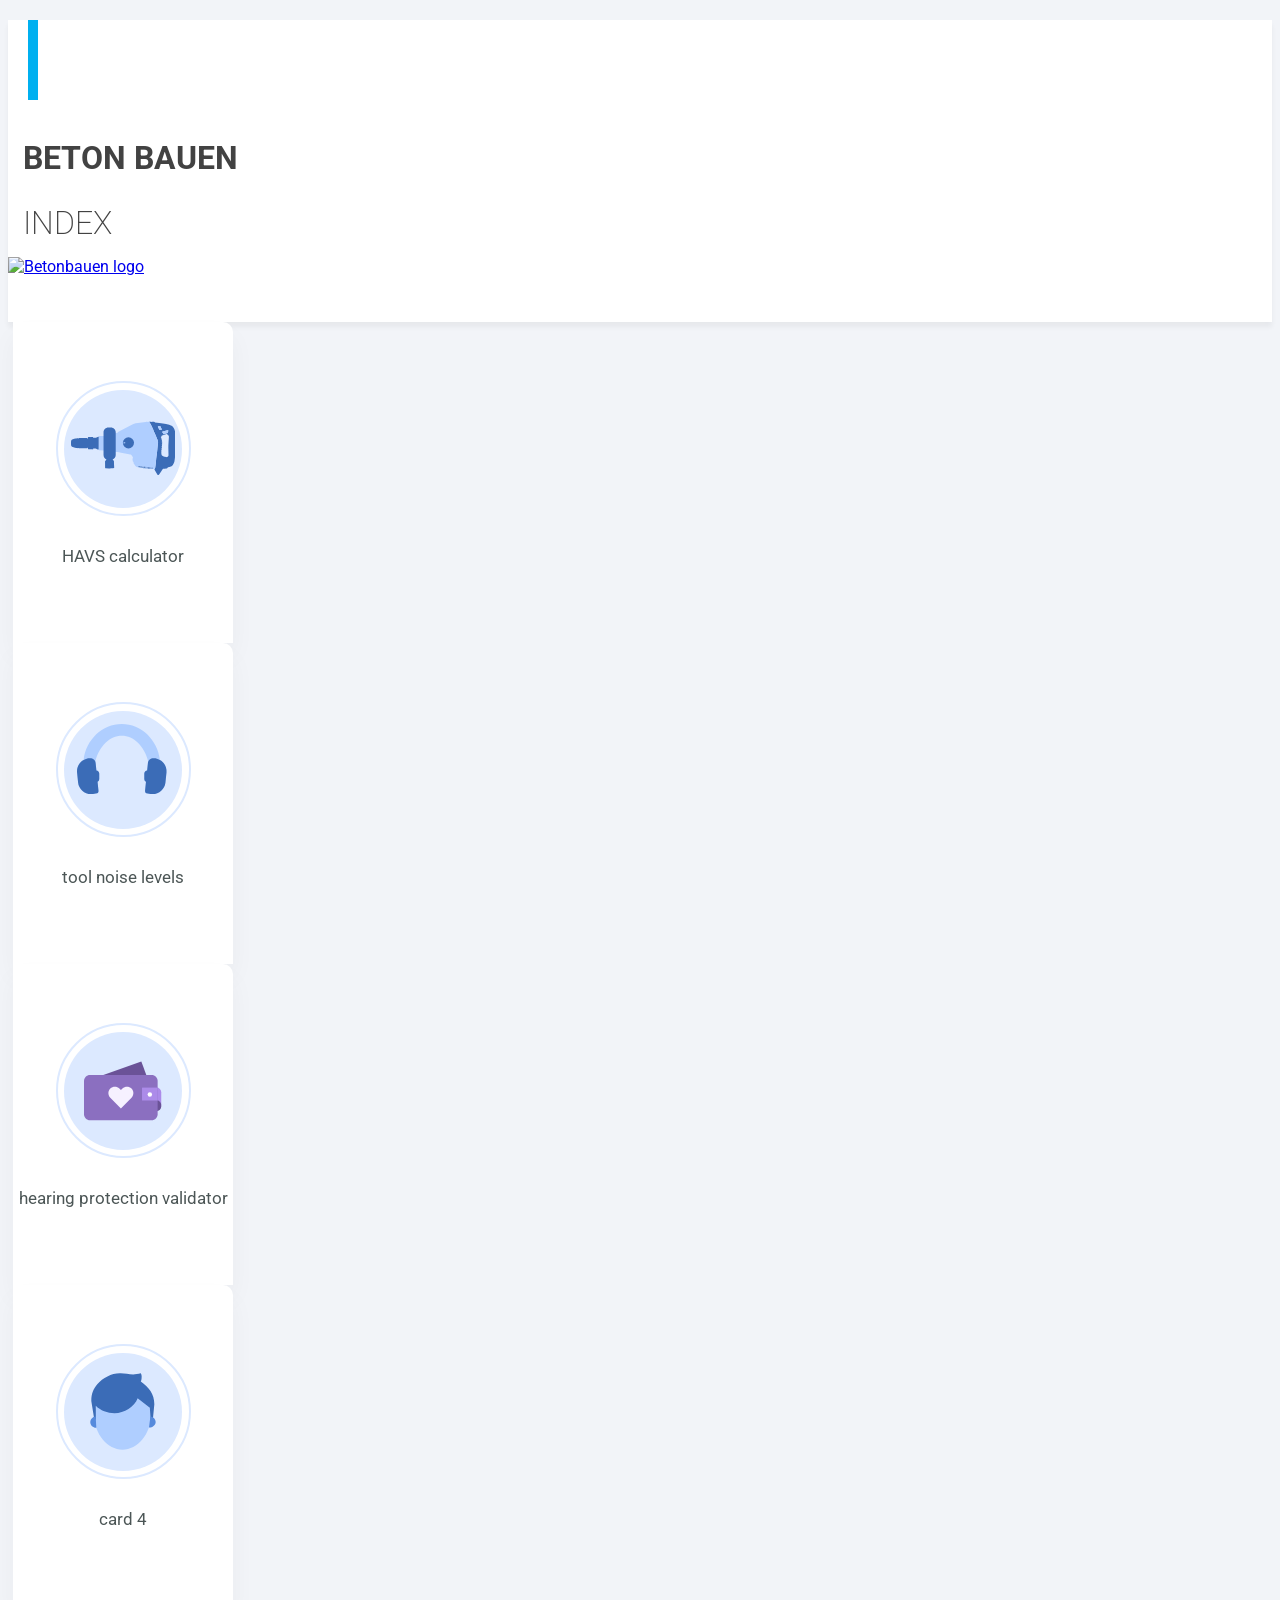
==== commit 8abdf8f8: "update new card style index (wip)" ====
--- a/index.html
+++ b/index.html
@@ -10,7 +10,7 @@
   <link rel="stylesheet" href="CSS/bootstrap-5.3.8.css" > <!-- Import bootstrap stylesheet -->
   <link rel="stylesheet" href="https://cdn.jsdelivr.net/npm/bootstrap-icons@1.9.1/font/bootstrap-icons.css"> <!-- Import bootstrap icons -->
   <link rel="stylesheet" href="CSS/general-styling.css" type="text/css"> <!-- Import base stylesheet -->
-  <link rel="stylesheet" href="CSS/index-styling.css" type="text/css"> <!-- Import tool noise stylesheet -->
+  <link rel="stylesheet" href="CSS/index-styling.css" type="text/css"> <!-- Import page-specific stylesheet -->
   <!-- Icons -->
   <link rel="icon" sizes="192x192" href="Assets/Logos/SVG/BetonBauenLogo.svg">
   <link rel="shortcut icon" href="Assets/Logos/SVG/BetonBauenLogo.svg">
@@ -44,145 +44,130 @@
       </div>
     </header>
   </section>
-  
-            <div class="container-fluid bb-table mt-4 mb-4">
-              <div class="row g">
-                <a href="#" class="card education">
-     <div class="overlay"></div>
-  <div class="circle">
+  <!-- Index Cards -->
+  <section id="Cards">
+    <div class="container-fluid bb-table mt-4 mb-4">
+      <div class="row justify-content-center">  
+        <div id="card-1" class="col-auto">
+          <a href="#" class="card fourth-card">
+            <div class="overlay"></div>
+            <div class="circle">
+             <svg id="Layer_1" data-name="Layer 1" xmlns="http://www.w3.org/2000/svg" viewBox="0 0 512 512">
+  <defs>
+    <style>
+      .cls-1 {
+        fill: #AFCEFF;
+      }
 
-<svg width="71px" height="76px" viewBox="29 14 71 76" version="1.1" xmlns="http://www.w3.org/2000/svg" xmlns:xlink="http://www.w3.org/1999/xlink">
-    <!-- Generator: Sketch 42 (36781) - http://www.bohemiancoding.com/sketch -->
-    <desc>Created with Sketch.</desc>
-    <defs></defs>
-    <g id="Group" stroke="none" stroke-width="1" fill="none" fill-rule="evenodd" transform="translate(30.000000, 14.000000)">
-        <g id="Group-8" fill="#D98A19">
-            <g id="Group-7">
-                <g id="Group-6">
-                    <path d="M0,0 L0,75.9204805 L69.1511499,75.9204805 L0,0 Z M14.0563973,32.2825679 L42.9457663,63.9991501 L14.2315268,63.9991501 L14.0563973,32.2825679 Z" id="Fill-1"></path>
+      .cls-2 {
+        fill: #AFCEFF;
+      }
+
+      .cls-3 {
+        fill: #3B6CB7;
+      }
+    </style>
+  </defs>
+  <path class="cls-3" d="M409.64,362.94c-.68-1.94-1.99-3.1-2.36-4.8,5.1-1.52,3.89-11.49,5.63-18.73.69-2.86.68-5.56,1.02-8.45l.99-8.31c.29-2.48.41-4.77.59-7.27.49-6.81,1.13-13.31,2.1-20.07l2.1-14.51,1.68-15.85.69-7.16.86-8.46,2.03-18.58c.34-3.08.84-6.13,0-9.12-.35-1.25-.63-3.13-1.33-4.05-.9-1.18-.59-2.07-1.08-3.24l-13.88-33.22c-.79-1.89-1.87-3.33-2.44-5.33-.74-2.59-1.81-5.05-3.35-7.4l.24-.93c-1.38-4.58-4.47-8.19-5.62-11.8-.7-2.22-1.16-4.53-2.69-6.48-2.07-2.65-3.34-8.26-5.76-11.78l-7.74-11.29c2.4-.13,4.82-.16,7.4.15,6.51.78,14.27-.74,20.15,1.18.52.69.78,1.48,1.28,2.37l21.07,2.06,17.61,2.29c10.49,1.36,20.54,3.44,30.71,6.54,3.38,1.03,6.44,2.55,9.62,4.01,14.54,6.67,18.59,22.94,20.53,37.28l.78,5.77c.26,1.92,1.18,18.04,1.09,18.98-.21,2.34.41,4.26.4,6.49l-.15,39.91c-.01,4-.52,9.79-.84,13.94l-1.85,24.33-1.43,11.57c-1.55,12.53-2.14,23.7-10.28,34.12-1.88,2.4-4.1,4.57-6.76,5.95-1.06.55-1.85,1.37-2.92,1.8-4.45,1.79-9.12,2.22-13.82,2.76l-5.08,6.58c-1.21.63-2.52.36-3.85.47-5.31.46-10.36.99-15.68,1.03l-14.57,21.34c-2.09,3.06-4.45,5.7-6.8,8.49-1.31,1.56-4.83-1.77-5.57-1.27l-12.76-21.34.04.03ZM443.45,164.65c.5-.91.18-1.64-.13-2.33l-5.55-12.31c-.55-1.22-1.23-2.1-2.75-2.1h-9.24c-.55,0-1.1.36-1.2.66s-.05.76.13,1.15l6.24,13.36c.45.97,1.35,1.52,2.41,1.53l10.09.05h0ZM453.18,187.19l18.85-6.7c1.21-.43,1.28-2.26,1.73-3.26l1.55-7.6c.11-.56-.06-1.34-.36-1.58-.27-.22-.93-.59-1.5-.51-5.14.71-9.97,2.14-15.09,3.14-3.83.75-7.67,1.06-11.16,2.28-1.44,1.36-1.81,2.65-.81,4.14,2.27,3.39,4.19,6.73,6.78,10.09h0ZM442.94,262.6c-.36.56-1.38.25-1.51.54-1.53,3.53,2.17,3.59.67,8.42-.26.44-1.33.24-1.52.52-1.19,1.76-.13,3.1,1.01,4.4,1.55,1.76-2.57,6.05,2.02,12.41,1.67,2.32,3.53,4.01,6.25,5.03,5.05,1.9,9.85,3.1,15.27,4.56,5.08,1.37,11.41-2.84,11.27-8.83l-.76-32.81c-.23-9.83.13-19.15.8-28.91l1.87-27.23c.34-4.89-1.22-9.28-5.53-11.99-2.59-1.62-5.64-3.55-9.25-2.23l-18.42,6.74c-3.59,1.31-4.7,5.04-4,8.4.18.88-1.86.93-2.07,1.44-.57,1.38,1.28,1.99,2.25,2.82,1.04.89,1.42,3.19,1.07,4.41-1.2,4.16,2.42,2.71,2.31,8.62-.8.58-1.74.45-2.55,1.18,2.85,1.79,4.53,4.45,3.59,7.62-.79.48-1.84.23-2.57.93,1.73,2.07,3.48,5.01,1.97,7.52-.52.88-2.34,1.32-1.41,3.28.73,1.54,1.64,3.78.49,5.54-.32.49-1.54.33-1.41,1.02.12.65-.35,1.54.19,2.21,1.17,1.45,2.08,4.41.24,5.52-3.55,2.14,1.82,5.61-.27,8.88h0Z"/>
+  <path class="cls-2" d="M453.18,187.19c-2.59-3.36-4.51-6.7-6.78-10.09-.99-1.49-.63-2.78.81-4.14,3.49-1.22,7.33-1.54,11.16-2.28,5.12-1,9.95-2.43,15.09-3.14.57-.08,1.23.29,1.5.51.29.24.47,1.02.36,1.58l-1.55,7.6c-.44,1-.52,2.83-1.73,3.26l-18.85,6.7h0Z"/>
+  <path class="cls-2" d="M443.45,164.65l-10.09-.05c-1.06,0-1.96-.56-2.41-1.53l-6.24-13.36c-.18-.39-.24-.84-.13-1.15s.65-.65,1.2-.65h9.24c1.52,0,2.2.87,2.75,2.09l5.55,12.31c.31.69.63,1.41.13,2.33h0Z"/>
+  <g>
+    <path class="cls-2" d="M424.99,221.64c-.35-1.25-.63-3.13-1.33-4.05-.9-1.18-.59-2.07-1.08-3.24l-13.88-33.22c-.79-1.89-1.87-3.33-2.44-5.33-.74-2.59-1.81-5.05-3.35-7.4l.24-.93c-1.38-4.58-4.47-8.19-5.62-11.8-.7-2.22-1.16-4.53-2.69-6.48-2.07-2.65-3.34-8.26-5.76-11.78l-7.74-11.29c-2.03.11-4.22,1.01-6.41.6-1.55-.29-2.88-1.09-4.56-.47-1.85.69-3.8.46-5.82.73l-37.54,5.11-10.89,1.55c-7.15,1.02-14.55,4.67-21.11,7.91-22.09,10.89-43.64,22.4-65.2,34.3-.32,1.99-1.57,2.66-3.06,3.49l-66.14,15.57c.02.15.02.3,0,.45v-.45c-3.17.35-6.35.33-9.74.41l-11.12.28c-1.37.03-2.39-.38-3.31.46-1.01.92-1.02,2.17-.99,3.46.08,3.86-.11,7.68-.13,11.77l-.09,31.26c0,1.47-.04,2.47-.05,4.12l-.06,15.21c.39.95,1.23,3.36,2.53,3.39l23.81.48c2.13.06,61.95,7.35,64.25,7.67,6.38.91,12.34,2.31,18.71,3.54l39.29,7.58c4.74.91,9.66,1.41,12.19,5.15l6.78,10.03-1.95,8.97c-.36,1.64.31,3.25.97,4.72.37.82-.73,1.32-.66,2.08.63,6.28,3.41,4.15,4.62,8.06.45,1.45.66,2.3.14,3.85-.41,1.21,1.33,2.71,1.4,3.8.11,1.5,1.62,1.34,2.09,2.09,2.54,4.05,4.87,8.17,8.39,11.43,2.41,2.24,5.55,2.94,8.73,3.57,3.82.76,7.46,1.82,11.17,1.87-2.27-1.93-4.02-4.63-5.51-7.48.58-.71,1.84-.7,2.43-.44.92.4,4.53,6.83,4.05,8.07,1.15.61,3.05,1.01,4.2.82-1.7-1.42-4.57-4.95-5.09-7.52-.03-.91,1.84-.84,2.45-.64.8.27,1.41.89,1.73,1.96,1.05,3.46,2.92,4.62,1.75,6.26,1,.51,2.26.37,3.39.46-1.03-2.39-3.24-4.79-3.35-7.67.71-.79,3.43-.45,3.84.76.84,2.45,1.77,4.7,2.1,7.04.85.64,1.91.78,2.94.62-1.27-2.08-2.42-4.8-2.39-7.35.74-.74,3.02-.52,3.5.33.58,1.01-.05,2.38.62,3.33.87,1.22,1.21,2.48,1.32,3.79.73.9,1.83,1.07,2.91.87-.68-.99-1.75-6.87-.91-8.02.56-.76,3.1-.19,3.31.88-.02-.08,1.27,6.66,1,7.29.85.61,1.78.89,2.68.34-.86-2.37-.3-4.94-.39-7.62,1.01-.07,2.3-.34,2.97.29.05,2.58.44,5.05.77,7.37.55.97,1.75.74,2.72.6,0-2.75-.96-4.88-.25-7.66,1.04-.2,1.93.06,3.07.32.28,2.58.51,5.01.48,7.46.34.35.76.65,1.2.78.55.16,1.01-.07,1.22-.59-.49-2.31-.13-4.68-.06-7.25.96-.21,2.6-.47,3.26.18.36.67.72,7.25,0,7.32.69.93,2.05,1.2,2.94.43-.09-2.18-.08-4.87.08-7.19.45-.68,2.84-.66,3.18.11.08,1.43,1.04,7.65-.8,7.27,1.19.46,2.6,1.17,3.55.2.04-2.22-.26-4.68.37-7.03.22-.81,2.77-.72,3.06.08.82,2.26.07,4.49.02,6.7-.92-.12-1.31.17-1.81.28,1.96.14,2.73,1.56,4.44.41-.19-2.13-.16-4.76.7-6.92.31-.77,2.92-.34,3.02.53.26,2.2-.25,4.08-.44,5.94-.28,2.69,7.75,1.17,9.37,2.26,5.1-1.52,3.89-11.49,5.63-18.73.69-2.86.68-5.56,1.02-8.45l.99-8.31c.29-2.48.41-4.77.59-7.27.49-6.81,1.12-13.31,2.1-20.07l2.1-14.51,1.68-15.85.69-7.16.86-8.46,2.03-18.58c.34-3.08.84-6.13,0-9.12l.08.02ZM333.95,348.44c-2.27,1.62-5.6-5.14-6.98-6.55.72-.45,2.12-.76,2.64-.06,1.57,2.1,2.8,4.2,4.34,6.6h0Z"/>
+    <path class="cls-1" d="M384.99,355.7c-.12-.05-.23-.09-.34-.13.12.07.24.11.34.13Z"/>
+    <path class="cls-1" d="M361.93,353.55c-.08-.06-.17-.12-.25-.18.13.24.2.28.25.18Z"/>
+  </g>
+  <g>
+    <path class="cls-3" d="M361.68,353.36c-1.04.11-2.11-.16-3.14.03-.68-.99-1.75-6.87-.91-8.02.56-.76,3.1-.19,3.31.88-.02-.1,1.7,8.9.75,7.11h0Z"/>
+    <path class="cls-3" d="M379.59,355.09c-1.06-.11-2.16.02-3.2-.25-.49-2.31-.13-4.68-.06-7.25.96-.21,2.6-.47,3.26.18.36.67.72,7.25,0,7.32Z"/>
+    <path class="cls-3" d="M349.63,351.8c-.26.08-.6-.06-.85.03l-1.32-.12-.43-.03c-1.03-2.39-3.24-4.79-3.35-7.67.71-.79,3.43-.45,3.84.76.84,2.45,1.77,4.7,2.1,7.04h.01Z"/>
+    <path class="cls-3" d="M355.63,352.52h-.86c.02-.41-.43-.46-.43-.03-.58-.03-1.19-.16-1.77-.07-1.27-2.08-2.42-4.8-2.39-7.35.74-.74,3.02-.52,3.5.33.58,1.01-.05,2.38.62,3.33.87,1.22,1.21,2.48,1.32,3.79h0Z"/>
+    <path class="cls-3" d="M390.19,355.93c-.52.11-1.12-.18-1.65-.03.04-2.22-.26-4.68.37-7.03.22-.81,2.77-.72,3.06.08.82,2.26.07,4.49.02,6.7-.92-.12-1.31.17-1.81.28h.01Z"/>
+    <path class="cls-3" d="M373.97,354.64c-.26,0-.53-.08-.79-.03-.36-.47-1.42-.51-1.78-.03-.21-.04-.51-.09-.73-.06,0-2.75-.96-4.88-.25-7.66,1.04-.2,1.93.06,3.07.32.28,2.58.51,5.01.48,7.46Z"/>
+    <path class="cls-3" d="M384.65,355.57l-2.11-.06c-.09-2.18-.08-4.87.08-7.19.45-.68,2.84-.66,3.18.11.08,1.51,1.15,8.38-1.14,7.14h0Z"/>
+    <path class="cls-3" d="M343.64,351.21c-.2-.06-.64-.09-.85-.05-1.7-1.42-4.57-4.95-5.09-7.52-.03-.91,1.84-.84,2.45-.64.8.27,1.41.89,1.73,1.96,1.05,3.46,2.92,4.62,1.75,6.26h0Z"/>
+    <path class="cls-3" d="M397.91,355.88l-.4.04c-.46.04-.92.13-1.29.41-.53-.11-1.07-.13-1.6,0-.19-2.13-.16-4.76.7-6.92.31-.77,2.92-.34,3.02.53.26,2.2-.25,4.08-.44,5.94h.01Z"/>
+    <path class="cls-3" d="M367.95,353.92l-3.35-.04c-.86-2.37-.3-4.94-.39-7.62,1.01-.07,2.3-.34,2.97.29.05,2.58.44,5.05.77,7.37h0Z"/>
+    <path class="cls-3" d="M338.6,350.34c-.25-.13-.69-.15-.97-.15-2.27-1.93-4.02-4.63-5.51-7.48.58-.71,1.84-.7,2.43-.44.92.4,4.53,6.83,4.05,8.07h0Z"/>
+    <path class="cls-3" d="M333.95,348.44c-2.27,1.62-5.6-5.14-6.98-6.55.72-.45,2.12-.76,2.64-.06,1.57,2.1,2.8,4.2,4.34,6.6h0Z"/>
+  </g>
+  <circle class="cls-3" cx="280.67" cy="228.97" r="27.17"/>
+  <path class="cls-2" d="M264.91,231.11c-2.74.44-5.21.56-8,.39-.65-1.59-.5-3.28-.14-5.3,2.71-.1,5.31-.05,8.07.27.28,1.57.19,2.82.08,4.64h0Z"/>
+  <path class="cls-3" d="M195.1,153.75h-12.81c-12.83,0-23.33,10.5-23.33,23.33v111.35c0,9.68,5.98,18.03,14.43,21.55l-7.06,8.49.24,32.32c0,1.67,1.41,2.61,2.83,2.66l15.41.47c3.29.1,24.27-.97,25.33-2.18.66-.76.99-1.73.92-2.93-.63-10.47-1.29-20.73-1.33-31.27l-6.53-7.24c8.87-3.31,15.23-11.88,15.23-21.87v-111.35c0-12.83-10.5-23.33-23.33-23.33h0Z"/>
+  <path class="cls-3" d="M135.48,199.54c.08,3.86-.11,7.68-.13,11.77l-.09,31.26c0,1.47-.04,2.47-.05,4.12l-.06,15.21c-6.15.78-8.89-3.87-12.14-4.48-4.81-.9-9.78-.18-14.56-.59-.29,1.29.32,2.48-.34,3.36-1.43,1.9-3.65-1.26-6.98.25-2.39,1.09-3.65-1.65-6.75.04-1.51.82-2.76-.66-4.19-.48-2.23.28-5.01,1.27-6.83-.7-1.38-1.49-.11-6.43-1.92-6.63-.59-.06-1.89-.22-2.03.58-.15.88-.3,1.62-.86,2.03-.51.38-1.22.57-1.94.47-2.35-.3-4.52.16-6.92.13l-30.38-.4c-.31-1.41-1.02-1.58-1.86-1.75-.77-.16-1.14,1.03-1.8,1.14-3.17.54-6.44-.9-9.62-1.01l-3.36-.12c-.27,0-20.11-5.26-21.3-9.14-1.41-4.56-1.37-9.08-1.37-13.83,0-3.25-.2-14.56,2.58-16.22,2.09-1.25,4.43-1.73,6.64-2.7,4.28-1.89,8.55-3.05,13.01-4.09,1-.23,1.53-.77,2.73-.71,3.39.16,6.89-1.49,10.36-1.08.7.08,1.33,1.18,1.9,1.31,1.05.24,1.49-1.67,2.13-1.67l39.04-.37c.7,1.43.82,3.06,2.2,3.03,2.84-.04.84-4.69,2.68-7,1.73-2.18,4.81-.57,6.84-.59,1.8-.02,3.29-1.45,5.1-.04.87.68,2.35,0,3.19-.43,1.5-.79,2.82.5,4.15.5,1.85,0,3.59-1.23,5.62-.43.55,1.28.11,2.73.5,4.45,4.57-.43,9.03.12,13.55-.56,3.28-.49,7.06-6.06,13.27-4.64h-.01Z"/>
+</svg>
+            </div>
+            <p class="text-capitalize">HAVS calculator</p>
+          </a>     
+        </div>
+        <div id="card-2" class="col-auto" >      
+          <a href="#" class="card fourth-card">
+            <div class="overlay"></div>
+            <div class="circle">
+              <svg id="Layer_1" xmlns="http://www.w3.org/2000/svg" version="1.1" viewBox="0 0 512 512" style="max-height: 70%; align-content: center">
+  <!-- Generator: Adobe Illustrator 30.6.0, SVG Export Plug-In . SVG Version: 2.1.4 Build 109)  -->
+  <defs>
+    <style>
+      .st0 {
+        fill: #afceff;
+      }
+
+      .st1 {
+        fill: #3b6cb7;
+      }
+    </style>
+  </defs>
+  <g id="Wear_hearing_protection">
+    <path class="st0" d="M410.7,390.2l3.9.4c39.6,4.1,75.3-25,79.4-64.5l5.7-55.1c3-29.3-12.2-56.6-36.3-70.3C449.5,87.6,359.1,0,250,0S50.5,87.6,36.7,200.6C12.5,214.4-2.6,241.7.4,271l5.7,55.1c4.1,39.6,39.8,68.6,79.4,64.5l3.9-.4,23.1-3.2c2.2-1.1,4.1-2.8,5.5-4.8,1.6-2.5,2.5-5.6,2.1-8.8l-5.2-50.6c5.6-3,9.4-8.8,9.4-15.5v-30.2c0-9.1-7-16.7-15.9-17.5l-5.5-53.5c22.4-81.9,79.9-140.2,147.2-140.2s124.8,58.3,147.2,140.2l-5.5,53.5c-8.9.9-15.9,8.4-15.9,17.5v30.2c0,6.7,3.8,12.6,9.4,15.5l-5.2,50.6c-.3,3.2.5,6.3,2.1,8.8,1.3,2,3.2,3.7,5.4,4.8l23.1,3.2Z"/>
+    <path class="st1" d="M396,217.7l-4.3,41.9c-8.9.9-15.9,8.4-15.9,17.5v30.2c0,6.7,3.8,12.6,9.4,15.5l-5.2,50.6c-.3,3.2.5,6.3,2.1,8.8,1.3,2,3.2,3.7,5.4,4.8l23.1,3.2,3.9.4c39.6,4.1,75.3-25,79.4-64.5l5.7-55.1c2-19.3-3.9-37.6-15-51.8-7.9-10.2-18.8-17.6-31-21.9l-11.5-4c-2.3-.8-4.7-1.3-7.1-1.6h0s-5.8-.6-5.8-.6c-8.4-.9-16.8,1.8-23.2,7.4h0c-5.7,4.9-9.2,11.8-10,19.3Z"/>
+    <path class="st1" d="M104,217.7l4.3,41.9c8.9.9,15.9,8.4,15.9,17.5v30.2c0,6.7-3.8,12.6-9.4,15.5l5.2,50.6c.3,3.2-.5,6.3-2.1,8.8-1.3,2-3.2,3.7-5.4,4.8l-23.1,3.2-3.9.4c-39.6,4.1-75.3-25-79.4-64.5L.4,271c-2-19.3,3.9-37.6,15-51.8,7.9-10.2,18.8-17.6,31-21.9l11.5-4c2.3-.8,4.7-1.3,7.1-1.6h0s5.8-.6,5.8-.6c8.4-.9,16.8,1.8,23.2,7.4h0c5.7,4.9,9.2,11.8,10,19.3Z"/>
+  </g>
+</svg>       
+            </div>
+            <p class="text-capitalize">tool noise levels</p>
+          </a>         
+        </div>
+        <div id="card-3" class="col-auto">
+          <a href="#" class="card fourth-card">
+            <div class="overlay"></div>
+            <div class="circle">
+            <svg width="78px" height="60px" viewBox="23 29 78 60" version="1.1" xmlns="http://www.w3.org/2000/svg" xmlns:xlink="http://www.w3.org/1999/xlink">
+              <desc>Created with Sketch.</desc>
+              <defs></defs>
+              <g id="icon" stroke="none" stroke-width="1" fill="none" fill-rule="evenodd" transform="translate(23.000000, 29.500000)">
+                <rect id="Rectangle-3" fill="#AC8BE9" x="67.8357511" y="26.0333433" width="9.40495664" height="21.8788565" rx="4.70247832"></rect>
+                <rect id="Rectangle-3" fill="#6A5297" x="67.8357511" y="38.776399" width="9.40495664" height="10.962961" rx="4.70247832"></rect>
+                <polygon id="Rectangle-2" fill="#6A5297" points="57.3086772 0 67.1649301 26.3776902 14.4413177 45.0699507 4.58506484 18.6922605"></polygon>
+                <path d="M0,19.6104296 C0,16.2921718 2.68622235,13.6021923 5.99495032,13.6021923 L67.6438591,13.6021923 C70.9547788,13.6021923 73.6388095,16.2865506 73.6388095,19.6104296 L73.6388095,52.6639057 C73.6388095,55.9821635 70.9525871,58.672143 67.6438591,58.672143 L5.99495032,58.672143 C2.68403068,58.672143 0,55.9877847 0,52.6639057 L0,19.6104296 Z" id="Rectangle" fill="#8B6FC0"></path>
+                <path d="M47.5173769,27.0835169 C45.0052827,24.5377699 40.9347162,24.5377699 38.422622,27.0835169 L36.9065677,28.6198808 L35.3905134,27.0835169 C32.8799903,24.5377699 28.8078527,24.5377699 26.2957585,27.0835169 C23.7852354,29.6292639 23.7852354,33.7559532 26.2957585,36.3001081 L36.9065677,47.0530632 L47.5173769,36.3001081 C50.029471,33.7559532 50.029471,29.6292639 47.5173769,27.0835169" id="Fill-12" fill="#F6F1FF"></path>
+                <rect id="Rectangle-4" fill="#AC8BE9" x="58.0305835" y="26.1162588" width="15.6082259" height="12.863158"></rect>
+                <ellipse id="Oval" fill="#FFFFFF" cx="65.8346965" cy="33.0919007" rx="2.20116007" ry="2.23319575"></ellipse>
+              </g>
+            </svg>
+            </div>
+            <p class="text-capitalize">hearing protection validator</p>
+          </a>                
+        </div>    
+        <div id="card-4" class="col-auto">
+          <a href="#" class="card fourth-card">
+            <div class="overlay"></div>
+            <div class="circle">
+              <svg width="66px" height="77px" viewBox="1855 26 66 77" version="1.1" xmlns="http://www.w3.org/2000/svg" xmlns:xlink="http://www.w3.org/1999/xlink">
+                <desc>Created with Sketch.</desc>
+                <defs></defs>
+                <g id="Page-1" stroke="none" stroke-width="1" fill="none" fill-rule="evenodd" transform="translate(1855.000000, 26.000000)">
+                  <path d="M4.28872448,42.7464904 C4.28872448,39.3309774 5.4159227,33.7621426 6.40576697,30.4912557 C10.5920767,32.1098991 14.3021264,35.1207513 18.69596,35.1207513 C30.993618,35.1207513 42.5761396,28.7162991 49.9992251,17.9014817 C56.8027248,23.8881252 60.8188351,33.0463165 60.8188351,42.7464904 C60.8188351,60.817447 47.6104607,76.6693426 32.5537798,76.6693426 C17.4970989,76.6693426 4.28872448,60.817447 4.28872448,42.7464904" id="Fill-8" fill="#AFCEFF"></path>
+                  <path d="M64.3368879,31.1832696 L62.8424171,46.6027478 L60.6432609,46.7824348 L59.8340669,34.6791304 L47.6573402,25.3339478 C44.2906753,34.068487 34.3459503,40.2903304 24.4684093,40.2903304 C17.7559812,40.2903304 10.046244,37.4168 5.80469412,32.8004522 L5.80469412,34.6791304 L5.80469412,46.6027478 L4.28932167,46.6027478 L1.30187314,27.8802435 C1.30187314,20.9790957 3.52342407,15.5432 7.27229127,11.3578087 C13.132229,4.79558261 21.8124018,0.0492173913 30.5672235,0.342852174 C37.4603019,0.569286957 42.6678084,2.72991304 50.8299179,0.342852174 C51.4629405,1.44434783 51.8615656,3.00455652 51.5868577,5.22507826 C51.4629405,6.88316522 51.2106273,7.52302609 50.8299179,8.45067826 C58.685967,14.1977391 64.3368879,20.7073739 64.3368879,31.1832696" id="Fill-10" fill="#3B6CB7"></path>
+                  <path d="M58.9405197,54.5582052 C62.0742801,54.8270052 65.3603242,52.60064 65.6350321,49.5386574 C65.772386,48.009127 65.2617876,46.5570226 64.3182257,45.4584487 C63.3761567,44.3613357 62.0205329,43.6162922 60.4529062,43.4818922 L58.9405197,54.5582052 Z" id="Fill-13" fill="#568ADC"></path>
+                  <path d="M6.32350389,54.675367 C3.18227865,54.8492104 0.484467804,52.4957496 0.306803449,49.4264626 C0.217224782,47.8925496 0.775598471,46.4579757 1.75200594,45.3886191 C2.7284134,44.3192626 4.10792487,43.6165843 5.67853749,43.530393 L6.32350389,54.675367 Z" id="Fill-15" fill="#568ADC"></path>
                 </g>
-            </g>
-        </g>
-        <g id="Group-20" transform="translate(0.000000, 14.114286)" stroke="#FFFFFF" stroke-linecap="square">
-            <path d="M0.419998734,54.9642857 L4.70316223,54.9642857" id="Line"></path>
-            <path d="M0.419998734,50.4404762 L4.70316223,50.4404762" id="Line"></path>
-            <path d="M0.419998734,45.9166667 L4.70316223,45.9166667" id="Line"></path>
-            <path d="M0.419998734,41.3928571 L2.93999114,41.3928571" id="Line"></path>
-            <path d="M0.419998734,36.8690476 L4.70316223,36.8690476" id="Line"></path>
-            <path d="M0.419998734,32.3452381 L4.70316223,32.3452381" id="Line"></path>
-            <path d="M0.419998734,27.8214286 L4.70316223,27.8214286" id="Line"></path>
-            <path d="M0.419998734,23.297619 L2.93999114,23.297619" id="Line"></path>
-            <path d="M0.419998734,18.7738095 L4.70316223,18.7738095" id="Line"></path>
-            <path d="M0.419998734,14.25 L4.70316223,14.25" id="Line"></path>
-            <path d="M0.419998734,9.72619048 L4.70316223,9.72619048" id="Line"></path>
-            <path d="M0.419998734,5.20238095 L2.93999114,5.20238095" id="Line"></path>
-            <path d="M0.419998734,0.678571429 L4.70316223,0.678571429" id="Line"></path>
-        </g>
-    </g>
-</svg>
-  </div>
-  <p>Education</p>
-</a>
-                <a href="#" class="card credentialing">
-     <div class="overlay"></div>
-  <div class="circle">
-    
-<svg width="64px" height="72px" viewBox="27 21 64 72" version="1.1" xmlns="http://www.w3.org/2000/svg" xmlns:xlink="http://www.w3.org/1999/xlink">
-    <!-- Generator: Sketch 42 (36781) - http://www.bohemiancoding.com/sketch -->
-    <desc>Created with Sketch.</desc>
-    <defs>
-        <polygon id="path-1" points="60.9784821 18.4748913 60.9784821 0.0299638385 0.538377293 0.0299638385 0.538377293 18.4748913"></polygon>
-    </defs>
-    <g id="Group-12" stroke="none" stroke-width="1" fill="none" fill-rule="evenodd" transform="translate(27.000000, 21.000000)">
-        <g id="Group-5">
-            <g id="Group-3" transform="translate(2.262327, 21.615176)">
-                <mask id="mask-2" fill="white">
-                    <use xlink:href="#path-1"></use>
-                </mask>
-                <g id="Clip-2"></g>
-                <path d="M7.17774177,18.4748913 L54.3387782,18.4748913 C57.9910226,18.4748913 60.9789911,15.7266455 60.9789911,12.3681986 L60.9789911,6.13665655 C60.9789911,2.77820965 57.9910226,0.0299638385 54.3387782,0.0299638385 L7.17774177,0.0299638385 C3.52634582,0.0299638385 0.538377293,2.77820965 0.538377293,6.13665655 L0.538377293,12.3681986 C0.538377293,15.7266455 3.52634582,18.4748913 7.17774177,18.4748913" id="Fill-1" fill="#59A785" mask="url(#mask-2)"></path>
-            </g>
-            <polygon id="Fill-4" fill="#FFFFFF" transform="translate(31.785111, 30.877531) rotate(-2.000000) translate(-31.785111, -30.877531) " points="62.0618351 55.9613216 7.2111488 60.3692832 1.50838775 5.79374073 56.3582257 1.38577917"></polygon>
-            <ellipse id="Oval-3" fill="#25D48A" opacity="0.216243004" cx="30.0584472" cy="21.7657707" rx="9.95169733" ry="9.17325562"></ellipse>
-            <g id="Group-4" transform="translate(16.959615, 6.479082)" fill="#54C796">
-                <polygon id="Fill-6" points="10.7955395 21.7823628 0.11873799 11.3001058 4.25482787 7.73131106 11.0226557 14.3753897 27.414824 1.77635684e-15 31.3261391 3.77891399"></polygon>
-            </g>
-            <path d="M4.82347935,67.4368303 L61.2182039,67.4368303 C62.3304205,67.4368303 63.2407243,66.5995595 63.2407243,65.5765753 L63.2407243,31.3865871 C63.2407243,30.3636029 62.3304205,29.5263321 61.2182039,29.5263321 L4.82347935,29.5263321 C3.71126278,29.5263321 2.80095891,30.3636029 2.80095891,31.3865871 L2.80095891,65.5765753 C2.80095891,66.5995595 3.71126278,67.4368303 4.82347935,67.4368303" id="Fill-8" fill="#59B08B"></path>
-            <path d="M33.3338063,67.4368303 L61.2181191,67.4368303 C62.3303356,67.4368303 63.2406395,66.5995595 63.2406395,65.5765753 L63.2406395,31.3865871 C63.2406395,30.3636029 62.3303356,29.5263321 61.2181191,29.5263321 L33.3338063,29.5263321 C32.2215897,29.5263321 31.3112859,30.3636029 31.3112859,31.3865871 L31.3112859,65.5765753 C31.3112859,66.5995595 32.2215897,67.4368303 33.3338063,67.4368303" id="Fill-10" fill="#4FC391"></path>
-            <path d="M29.4284029,33.2640869 C29.4284029,34.2202068 30.2712569,34.9954393 31.3107768,34.9954393 C32.3502968,34.9954393 33.1931508,34.2202068 33.1931508,33.2640869 C33.1931508,32.3079669 32.3502968,31.5327345 31.3107768,31.5327345 C30.2712569,31.5327345 29.4284029,32.3079669 29.4284029,33.2640869" id="Fill-15" fill="#FEFEFE"></path>
-            <path d="M8.45417501,71.5549073 L57.5876779,71.5549073 C60.6969637,71.5549073 63.2412334,69.2147627 63.2412334,66.3549328 L63.2412334,66.3549328 C63.2412334,63.4951029 60.6969637,61.1549584 57.5876779,61.1549584 L8.45417501,61.1549584 C5.34488919,61.1549584 2.80061956,63.4951029 2.80061956,66.3549328 L2.80061956,66.3549328 C2.80061956,69.2147627 5.34488919,71.5549073 8.45417501,71.5549073" id="Fill-12" fill="#5BD6A2"></path>
-        </g>
-    </g>
-</svg>
-
-  </div>
-  <p>Credentialing</p>
-</a>
-                <a href="#" class="card wallet">
-     <div class="overlay"></div>
-  <div class="circle">
-    
-    
-<svg width="78px" height="60px" viewBox="23 29 78 60" version="1.1" xmlns="http://www.w3.org/2000/svg" xmlns:xlink="http://www.w3.org/1999/xlink">
-    <!-- Generator: Sketch 42 (36781) - http://www.bohemiancoding.com/sketch -->
-    <desc>Created with Sketch.</desc>
-    <defs></defs>
-    <g id="icon" stroke="none" stroke-width="1" fill="none" fill-rule="evenodd" transform="translate(23.000000, 29.500000)">
-        <rect id="Rectangle-3" fill="#AC8BE9" x="67.8357511" y="26.0333433" width="9.40495664" height="21.8788565" rx="4.70247832"></rect>
-        <rect id="Rectangle-3" fill="#6A5297" x="67.8357511" y="38.776399" width="9.40495664" height="10.962961" rx="4.70247832"></rect>
-        <polygon id="Rectangle-2" fill="#6A5297" points="57.3086772 0 67.1649301 26.3776902 14.4413177 45.0699507 4.58506484 18.6922605"></polygon>
-        <path d="M0,19.6104296 C0,16.2921718 2.68622235,13.6021923 5.99495032,13.6021923 L67.6438591,13.6021923 C70.9547788,13.6021923 73.6388095,16.2865506 73.6388095,19.6104296 L73.6388095,52.6639057 C73.6388095,55.9821635 70.9525871,58.672143 67.6438591,58.672143 L5.99495032,58.672143 C2.68403068,58.672143 0,55.9877847 0,52.6639057 L0,19.6104296 Z" id="Rectangle" fill="#8B6FC0"></path>
-        <path d="M47.5173769,27.0835169 C45.0052827,24.5377699 40.9347162,24.5377699 38.422622,27.0835169 L36.9065677,28.6198808 L35.3905134,27.0835169 C32.8799903,24.5377699 28.8078527,24.5377699 26.2957585,27.0835169 C23.7852354,29.6292639 23.7852354,33.7559532 26.2957585,36.3001081 L36.9065677,47.0530632 L47.5173769,36.3001081 C50.029471,33.7559532 50.029471,29.6292639 47.5173769,27.0835169" id="Fill-12" fill="#F6F1FF"></path>
-        <rect id="Rectangle-4" fill="#AC8BE9" x="58.0305835" y="26.1162588" width="15.6082259" height="12.863158"></rect>
-        <ellipse id="Oval" fill="#FFFFFF" cx="65.8346965" cy="33.0919007" rx="2.20116007" ry="2.23319575"></ellipse>
-    </g>
-</svg>
-
-  </div>
-  <p>Wallet</p>
-</a>
-                <a href="#" class="card human-resources">
-     <div class="overlay"></div>
-  <div class="circle">
-     
-    
-<svg width="66px" height="77px" viewBox="1855 26 66 77" version="1.1" xmlns="http://www.w3.org/2000/svg" xmlns:xlink="http://www.w3.org/1999/xlink">
-    <!-- Generator: Sketch 42 (36781) - http://www.bohemiancoding.com/sketch -->
-    <desc>Created with Sketch.</desc>
-    <defs></defs>
-    <g id="Page-1" stroke="none" stroke-width="1" fill="none" fill-rule="evenodd" transform="translate(1855.000000, 26.000000)">
-        <path d="M4.28872448,42.7464904 C4.28872448,39.3309774 5.4159227,33.7621426 6.40576697,30.4912557 C10.5920767,32.1098991 14.3021264,35.1207513 18.69596,35.1207513 C30.993618,35.1207513 42.5761396,28.7162991 49.9992251,17.9014817 C56.8027248,23.8881252 60.8188351,33.0463165 60.8188351,42.7464904 C60.8188351,60.817447 47.6104607,76.6693426 32.5537798,76.6693426 C17.4970989,76.6693426 4.28872448,60.817447 4.28872448,42.7464904" id="Fill-8" fill="#AFCEFF"></path>
-        <path d="M64.3368879,31.1832696 L62.8424171,46.6027478 L60.6432609,46.7824348 L59.8340669,34.6791304 L47.6573402,25.3339478 C44.2906753,34.068487 34.3459503,40.2903304 24.4684093,40.2903304 C17.7559812,40.2903304 10.046244,37.4168 5.80469412,32.8004522 L5.80469412,34.6791304 L5.80469412,46.6027478 L4.28932167,46.6027478 L1.30187314,27.8802435 C1.30187314,20.9790957 3.52342407,15.5432 7.27229127,11.3578087 C13.132229,4.79558261 21.8124018,0.0492173913 30.5672235,0.342852174 C37.4603019,0.569286957 42.6678084,2.72991304 50.8299179,0.342852174 C51.4629405,1.44434783 51.8615656,3.00455652 51.5868577,5.22507826 C51.4629405,6.88316522 51.2106273,7.52302609 50.8299179,8.45067826 C58.685967,14.1977391 64.3368879,20.7073739 64.3368879,31.1832696" id="Fill-10" fill="#3B6CB7"></path>
-        <path d="M58.9405197,54.5582052 C62.0742801,54.8270052 65.3603242,52.60064 65.6350321,49.5386574 C65.772386,48.009127 65.2617876,46.5570226 64.3182257,45.4584487 C63.3761567,44.3613357 62.0205329,43.6162922 60.4529062,43.4818922 L58.9405197,54.5582052 Z" id="Fill-13" fill="#568ADC"></path>
-        <path d="M6.32350389,54.675367 C3.18227865,54.8492104 0.484467804,52.4957496 0.306803449,49.4264626 C0.217224782,47.8925496 0.775598471,46.4579757 1.75200594,45.3886191 C2.7284134,44.3192626 4.10792487,43.6165843 5.67853749,43.530393 L6.32350389,54.675367 Z" id="Fill-15" fill="#568ADC"></path>
-    </g>
-</svg>
-
-  </div>
-  <p>Human Resources</p>
-</a>
+              </svg>
             </div>
-  </div>
-  
-  
-  
-  
-
-
-
-
-
-
-
-  
-
-
-
-
-
-     
-  
-      
+            <p class="text-capitalize">card 4</p>
+          </a>                
+        </div>       
+      </div>
+    </div>
+  </section>
       
   <!--<footer class="text-center mt-auto" style="background: #f2f2f2; height: 120px; position: absolute; bottom: 0; left:0; width: 100%;">
     <div class="container mt-auto">
--- a/CSS/index-styling.css
+++ b/CSS/index-styling.css
@@ -2,28 +2,28 @@
   background: #f2f4f8;
 }
 
-.education {
+.first-card {
   --bg-color: #ffd861;
   --bg-color-light: #ffeeba;
   --text-color-hover: #4C5656;
   --box-shadow-color: rgba(255, 215, 97, 0.48);
 }
 
-.credentialing {
+.second-card {
   --bg-color: #B8F9D3;
   --bg-color-light: #e2fced;
   --text-color-hover: #4C5656;
   --box-shadow-color: rgba(184, 249, 211, 0.48);
 }
 
-.wallet {
+.third-card {
   --bg-color: #CEB2FC;
   --bg-color-light: #F0E7FF;
   --text-color-hover: #fff;
   --box-shadow-color: rgba(206, 178, 252, 0.48);
 }
 
-.human-resources {
+.fourth-card {
   --bg-color: #DCE9FF;
   --bg-color-light: #f1f7ff;
   --text-color-hover: #4C5656;
@@ -95,6 +95,7 @@
   position: relative;
   z-index: 1;
   transition: all 0.3s ease-out;
+  
 }
 
 .circle:after {
@@ -105,14 +106,15 @@
   position: absolute;
   background: var(--bg-color);
   border-radius: 50%;
-  top: 7px;
-  left: 7px;
+  /*top: 7px;*/
+  /*left: 7px;*/
   transition: opacity 0.3s ease-out;
 }
 
 .circle svg {
   z-index: 10000;
   transform: translateZ(0);
+  max-height: 80%;
 }
 
 .overlay {
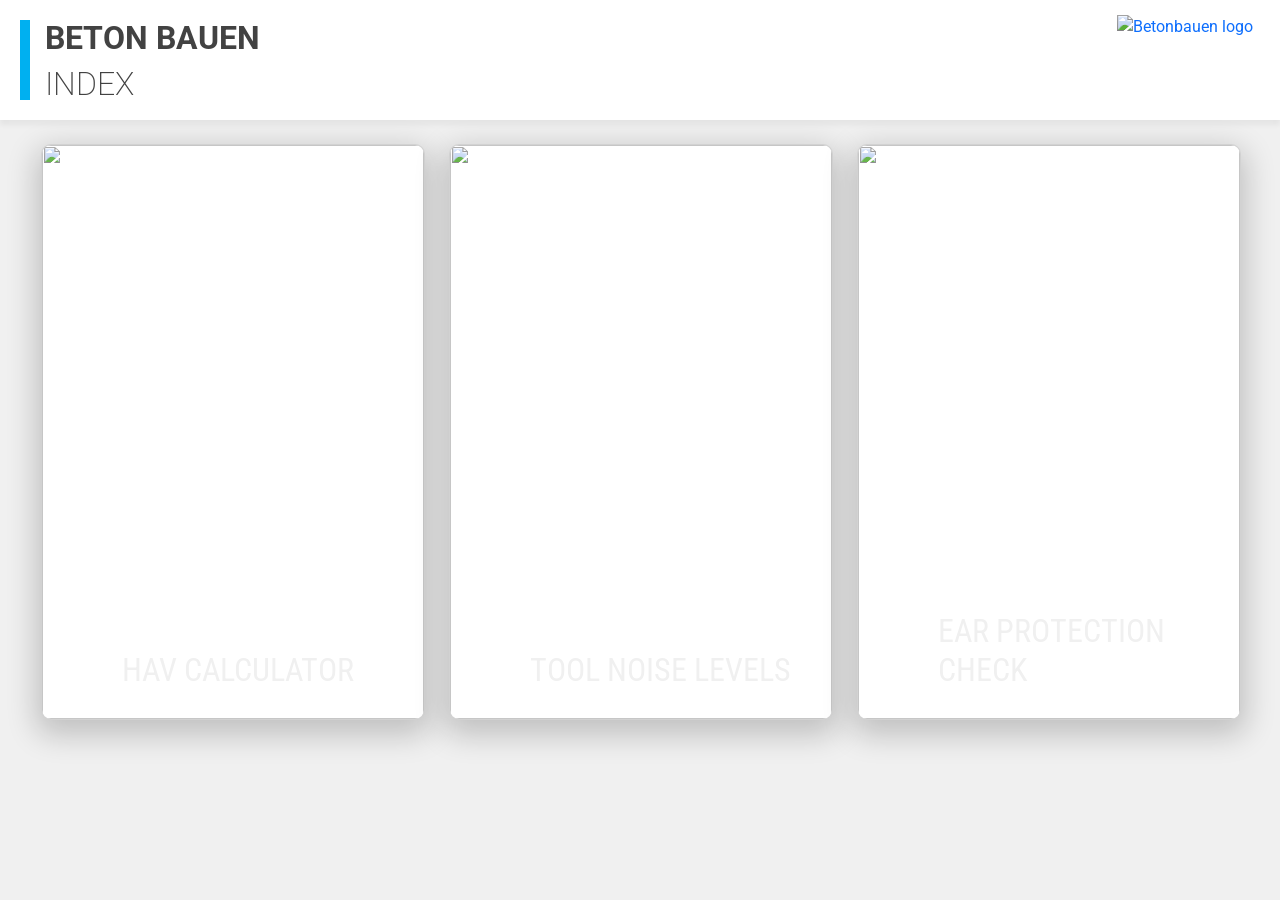
==== commit 9ed4784f: "update switched navigation to sliding menu on all pages (except index) replaced local icon reference" ====
--- a/index.html
+++ b/index.html
@@ -1,25 +1,26 @@
 <!DOCTYPE html>
 <html lang="en">
-<!-- Page head -->
 <head>
   <meta charset="utf-8">
   <meta http-equiv="X-UA-Compatible" content="IE=edge">
   <meta name="viewport" content="width=device-width, initial-scale=1">
   <title>BASE PAGE TEMPLATE | Beton Bauen Ltd</title>
   <!-- Stylesheets -->
-  <link rel="stylesheet" href="CSS/bootstrap-5.3.8.css" > <!-- Import bootstrap stylesheet -->
-  <link rel="stylesheet" href="https://cdn.jsdelivr.net/npm/bootstrap-icons@1.9.1/font/bootstrap-icons.css"> <!-- Import bootstrap icons -->
-  <link rel="stylesheet" href="CSS/general-styling.css" type="text/css"> <!-- Import base stylesheet -->
-  <link rel="stylesheet" href="CSS/index-styling.css" type="text/css"> <!-- Import page-specific stylesheet -->
+  <!-- Import bootstrap stylesheet --><link href="https://cdn.jsdelivr.net/npm/bootstrap@5.3.8/dist/css/bootstrap.min.css" rel="stylesheet" integrity="sha384-sRIl4kxILFvY47J16cr9ZwB07vP4J8+LH7qKQnuqkuIAvNWLzeN8tE5YBujZqJLB" crossorigin="anonymous">
+  <!-- Import bootstrap icons --><link rel="stylesheet" href="https://cdn.jsdelivr.net/npm/bootstrap-icons@1.9.1/font/bootstrap-icons.css">
+  <!-- Import base stylesheet --><link rel="stylesheet" href="CSS/general-styling.css" type="text/css">
+  <!-- Import page-specific stylesheet --><link rel="stylesheet" href="CSS/index-styling.css" type="text/css">
   <!-- Icons -->
-  <link rel="icon" sizes="192x192" href="Assets/Logos/SVG/BetonBauenLogo.svg">
-  <link rel="shortcut icon" href="Assets/Logos/SVG/BetonBauenLogo.svg">
-  <link rel="apple-touch-icon" href="Assets/Logos/SVG/BetonBauenLogo.svg">
-  <link rel="mask-icon" href="Assets/Logos/SVG/BetonBauenLogo.svg">
+  <!-- Favicon --><link rel="icon" sizes="192x192" href="Assets/Logos/SVG/BetonBauenLogo.svg">
+  <!-- Favicon --><link rel="shortcut icon" href="Assets/Logos/SVG/BetonBauenLogo.svg">
+  <!-- iOS home screen icon --><link rel="apple-touch-icon" href="Assets/Logos/SVG/BetonBauenLogo.svg">
+  <!-- Safari pinned tab icon --><link rel="mask-icon" href="Assets/Logos/SVG/BetonBauenLogo.svg">
+  <!-- Import Google material icons --><link rel="stylesheet" href="https://fonts.googleapis.com/css2?family=Material+Symbols+Outlined:opsz,wght,FILL,GRAD@48,400,0,0" />
   <!-- Fonts -->
-  <link rel="preconnect" href="https://fonts.googleapis.com"> <!-- Import Roboto font family -->
-  <link rel="preconnect" href="https://fonts.gstatic.com" crossorigin> <!-- Import Roboto font family -->
-  <link rel="stylesheet" href="https://fonts.googleapis.com/css2?family=Roboto:wght@300;400;700&display=swap" ><!-- Import Roboto font family -->
+  <!-- Import Roboto font --><link rel="preconnect" href="https://fonts.googleapis.com">
+                             <link rel="preconnect" href="https://fonts.gstatic.com" crossorigin>
+                             <link rel="stylesheet" href="https://fonts.googleapis.com/css2?family=Roboto:wght@300;400;700&display=swap" >
+  <!-- Import Roboto Condensed font --><link href="https://fonts.googleapis.com/css2?family=Roboto+Condensed&family=Roboto:wght@300&display=swap" rel="stylesheet">
 </head>
 <!-- Page body -->
 <body class="d-flex flex-column min-vh-100">
@@ -39,7 +40,7 @@
             <a href="https://www.betonbauen.com/" target="_blank" rel="noopener">
               <img class="bb-logo float-end" alt="Betonbauen logo"/>
             </a>
-          </div>		
+          </div>
         </div>
       </div>
     </header>
@@ -47,128 +48,69 @@
   <!-- Index Cards -->
   <section id="Cards">
     <div class="container-fluid bb-table mt-4 mb-4">
-      <div class="row justify-content-center">  
+      <div class="row justify-content-center">
         <div id="card-1" class="col-auto">
-          <a href="#" class="card fourth-card">
-            <div class="overlay"></div>
-            <div class="circle">
-             <svg id="Layer_1" data-name="Layer 1" xmlns="http://www.w3.org/2000/svg" viewBox="0 0 512 512">
-  <defs>
-    <style>
-      .cls-1 {
-        fill: #AFCEFF;
-      }
-
-      .cls-2 {
-        fill: #AFCEFF;
-      }
-
-      .cls-3 {
-        fill: #3B6CB7;
-      }
-    </style>
-  </defs>
-  <path class="cls-3" d="M409.64,362.94c-.68-1.94-1.99-3.1-2.36-4.8,5.1-1.52,3.89-11.49,5.63-18.73.69-2.86.68-5.56,1.02-8.45l.99-8.31c.29-2.48.41-4.77.59-7.27.49-6.81,1.13-13.31,2.1-20.07l2.1-14.51,1.68-15.85.69-7.16.86-8.46,2.03-18.58c.34-3.08.84-6.13,0-9.12-.35-1.25-.63-3.13-1.33-4.05-.9-1.18-.59-2.07-1.08-3.24l-13.88-33.22c-.79-1.89-1.87-3.33-2.44-5.33-.74-2.59-1.81-5.05-3.35-7.4l.24-.93c-1.38-4.58-4.47-8.19-5.62-11.8-.7-2.22-1.16-4.53-2.69-6.48-2.07-2.65-3.34-8.26-5.76-11.78l-7.74-11.29c2.4-.13,4.82-.16,7.4.15,6.51.78,14.27-.74,20.15,1.18.52.69.78,1.48,1.28,2.37l21.07,2.06,17.61,2.29c10.49,1.36,20.54,3.44,30.71,6.54,3.38,1.03,6.44,2.55,9.62,4.01,14.54,6.67,18.59,22.94,20.53,37.28l.78,5.77c.26,1.92,1.18,18.04,1.09,18.98-.21,2.34.41,4.26.4,6.49l-.15,39.91c-.01,4-.52,9.79-.84,13.94l-1.85,24.33-1.43,11.57c-1.55,12.53-2.14,23.7-10.28,34.12-1.88,2.4-4.1,4.57-6.76,5.95-1.06.55-1.85,1.37-2.92,1.8-4.45,1.79-9.12,2.22-13.82,2.76l-5.08,6.58c-1.21.63-2.52.36-3.85.47-5.31.46-10.36.99-15.68,1.03l-14.57,21.34c-2.09,3.06-4.45,5.7-6.8,8.49-1.31,1.56-4.83-1.77-5.57-1.27l-12.76-21.34.04.03ZM443.45,164.65c.5-.91.18-1.64-.13-2.33l-5.55-12.31c-.55-1.22-1.23-2.1-2.75-2.1h-9.24c-.55,0-1.1.36-1.2.66s-.05.76.13,1.15l6.24,13.36c.45.97,1.35,1.52,2.41,1.53l10.09.05h0ZM453.18,187.19l18.85-6.7c1.21-.43,1.28-2.26,1.73-3.26l1.55-7.6c.11-.56-.06-1.34-.36-1.58-.27-.22-.93-.59-1.5-.51-5.14.71-9.97,2.14-15.09,3.14-3.83.75-7.67,1.06-11.16,2.28-1.44,1.36-1.81,2.65-.81,4.14,2.27,3.39,4.19,6.73,6.78,10.09h0ZM442.94,262.6c-.36.56-1.38.25-1.51.54-1.53,3.53,2.17,3.59.67,8.42-.26.44-1.33.24-1.52.52-1.19,1.76-.13,3.1,1.01,4.4,1.55,1.76-2.57,6.05,2.02,12.41,1.67,2.32,3.53,4.01,6.25,5.03,5.05,1.9,9.85,3.1,15.27,4.56,5.08,1.37,11.41-2.84,11.27-8.83l-.76-32.81c-.23-9.83.13-19.15.8-28.91l1.87-27.23c.34-4.89-1.22-9.28-5.53-11.99-2.59-1.62-5.64-3.55-9.25-2.23l-18.42,6.74c-3.59,1.31-4.7,5.04-4,8.4.18.88-1.86.93-2.07,1.44-.57,1.38,1.28,1.99,2.25,2.82,1.04.89,1.42,3.19,1.07,4.41-1.2,4.16,2.42,2.71,2.31,8.62-.8.58-1.74.45-2.55,1.18,2.85,1.79,4.53,4.45,3.59,7.62-.79.48-1.84.23-2.57.93,1.73,2.07,3.48,5.01,1.97,7.52-.52.88-2.34,1.32-1.41,3.28.73,1.54,1.64,3.78.49,5.54-.32.49-1.54.33-1.41,1.02.12.65-.35,1.54.19,2.21,1.17,1.45,2.08,4.41.24,5.52-3.55,2.14,1.82,5.61-.27,8.88h0Z"/>
-  <path class="cls-2" d="M453.18,187.19c-2.59-3.36-4.51-6.7-6.78-10.09-.99-1.49-.63-2.78.81-4.14,3.49-1.22,7.33-1.54,11.16-2.28,5.12-1,9.95-2.43,15.09-3.14.57-.08,1.23.29,1.5.51.29.24.47,1.02.36,1.58l-1.55,7.6c-.44,1-.52,2.83-1.73,3.26l-18.85,6.7h0Z"/>
-  <path class="cls-2" d="M443.45,164.65l-10.09-.05c-1.06,0-1.96-.56-2.41-1.53l-6.24-13.36c-.18-.39-.24-.84-.13-1.15s.65-.65,1.2-.65h9.24c1.52,0,2.2.87,2.75,2.09l5.55,12.31c.31.69.63,1.41.13,2.33h0Z"/>
-  <g>
-    <path class="cls-2" d="M424.99,221.64c-.35-1.25-.63-3.13-1.33-4.05-.9-1.18-.59-2.07-1.08-3.24l-13.88-33.22c-.79-1.89-1.87-3.33-2.44-5.33-.74-2.59-1.81-5.05-3.35-7.4l.24-.93c-1.38-4.58-4.47-8.19-5.62-11.8-.7-2.22-1.16-4.53-2.69-6.48-2.07-2.65-3.34-8.26-5.76-11.78l-7.74-11.29c-2.03.11-4.22,1.01-6.41.6-1.55-.29-2.88-1.09-4.56-.47-1.85.69-3.8.46-5.82.73l-37.54,5.11-10.89,1.55c-7.15,1.02-14.55,4.67-21.11,7.91-22.09,10.89-43.64,22.4-65.2,34.3-.32,1.99-1.57,2.66-3.06,3.49l-66.14,15.57c.02.15.02.3,0,.45v-.45c-3.17.35-6.35.33-9.74.41l-11.12.28c-1.37.03-2.39-.38-3.31.46-1.01.92-1.02,2.17-.99,3.46.08,3.86-.11,7.68-.13,11.77l-.09,31.26c0,1.47-.04,2.47-.05,4.12l-.06,15.21c.39.95,1.23,3.36,2.53,3.39l23.81.48c2.13.06,61.95,7.35,64.25,7.67,6.38.91,12.34,2.31,18.71,3.54l39.29,7.58c4.74.91,9.66,1.41,12.19,5.15l6.78,10.03-1.95,8.97c-.36,1.64.31,3.25.97,4.72.37.82-.73,1.32-.66,2.08.63,6.28,3.41,4.15,4.62,8.06.45,1.45.66,2.3.14,3.85-.41,1.21,1.33,2.71,1.4,3.8.11,1.5,1.62,1.34,2.09,2.09,2.54,4.05,4.87,8.17,8.39,11.43,2.41,2.24,5.55,2.94,8.73,3.57,3.82.76,7.46,1.82,11.17,1.87-2.27-1.93-4.02-4.63-5.51-7.48.58-.71,1.84-.7,2.43-.44.92.4,4.53,6.83,4.05,8.07,1.15.61,3.05,1.01,4.2.82-1.7-1.42-4.57-4.95-5.09-7.52-.03-.91,1.84-.84,2.45-.64.8.27,1.41.89,1.73,1.96,1.05,3.46,2.92,4.62,1.75,6.26,1,.51,2.26.37,3.39.46-1.03-2.39-3.24-4.79-3.35-7.67.71-.79,3.43-.45,3.84.76.84,2.45,1.77,4.7,2.1,7.04.85.64,1.91.78,2.94.62-1.27-2.08-2.42-4.8-2.39-7.35.74-.74,3.02-.52,3.5.33.58,1.01-.05,2.38.62,3.33.87,1.22,1.21,2.48,1.32,3.79.73.9,1.83,1.07,2.91.87-.68-.99-1.75-6.87-.91-8.02.56-.76,3.1-.19,3.31.88-.02-.08,1.27,6.66,1,7.29.85.61,1.78.89,2.68.34-.86-2.37-.3-4.94-.39-7.62,1.01-.07,2.3-.34,2.97.29.05,2.58.44,5.05.77,7.37.55.97,1.75.74,2.72.6,0-2.75-.96-4.88-.25-7.66,1.04-.2,1.93.06,3.07.32.28,2.58.51,5.01.48,7.46.34.35.76.65,1.2.78.55.16,1.01-.07,1.22-.59-.49-2.31-.13-4.68-.06-7.25.96-.21,2.6-.47,3.26.18.36.67.72,7.25,0,7.32.69.93,2.05,1.2,2.94.43-.09-2.18-.08-4.87.08-7.19.45-.68,2.84-.66,3.18.11.08,1.43,1.04,7.65-.8,7.27,1.19.46,2.6,1.17,3.55.2.04-2.22-.26-4.68.37-7.03.22-.81,2.77-.72,3.06.08.82,2.26.07,4.49.02,6.7-.92-.12-1.31.17-1.81.28,1.96.14,2.73,1.56,4.44.41-.19-2.13-.16-4.76.7-6.92.31-.77,2.92-.34,3.02.53.26,2.2-.25,4.08-.44,5.94-.28,2.69,7.75,1.17,9.37,2.26,5.1-1.52,3.89-11.49,5.63-18.73.69-2.86.68-5.56,1.02-8.45l.99-8.31c.29-2.48.41-4.77.59-7.27.49-6.81,1.12-13.31,2.1-20.07l2.1-14.51,1.68-15.85.69-7.16.86-8.46,2.03-18.58c.34-3.08.84-6.13,0-9.12l.08.02ZM333.95,348.44c-2.27,1.62-5.6-5.14-6.98-6.55.72-.45,2.12-.76,2.64-.06,1.57,2.1,2.8,4.2,4.34,6.6h0Z"/>
-    <path class="cls-1" d="M384.99,355.7c-.12-.05-.23-.09-.34-.13.12.07.24.11.34.13Z"/>
-    <path class="cls-1" d="M361.93,353.55c-.08-.06-.17-.12-.25-.18.13.24.2.28.25.18Z"/>
-  </g>
-  <g>
-    <path class="cls-3" d="M361.68,353.36c-1.04.11-2.11-.16-3.14.03-.68-.99-1.75-6.87-.91-8.02.56-.76,3.1-.19,3.31.88-.02-.1,1.7,8.9.75,7.11h0Z"/>
-    <path class="cls-3" d="M379.59,355.09c-1.06-.11-2.16.02-3.2-.25-.49-2.31-.13-4.68-.06-7.25.96-.21,2.6-.47,3.26.18.36.67.72,7.25,0,7.32Z"/>
-    <path class="cls-3" d="M349.63,351.8c-.26.08-.6-.06-.85.03l-1.32-.12-.43-.03c-1.03-2.39-3.24-4.79-3.35-7.67.71-.79,3.43-.45,3.84.76.84,2.45,1.77,4.7,2.1,7.04h.01Z"/>
-    <path class="cls-3" d="M355.63,352.52h-.86c.02-.41-.43-.46-.43-.03-.58-.03-1.19-.16-1.77-.07-1.27-2.08-2.42-4.8-2.39-7.35.74-.74,3.02-.52,3.5.33.58,1.01-.05,2.38.62,3.33.87,1.22,1.21,2.48,1.32,3.79h0Z"/>
-    <path class="cls-3" d="M390.19,355.93c-.52.11-1.12-.18-1.65-.03.04-2.22-.26-4.68.37-7.03.22-.81,2.77-.72,3.06.08.82,2.26.07,4.49.02,6.7-.92-.12-1.31.17-1.81.28h.01Z"/>
-    <path class="cls-3" d="M373.97,354.64c-.26,0-.53-.08-.79-.03-.36-.47-1.42-.51-1.78-.03-.21-.04-.51-.09-.73-.06,0-2.75-.96-4.88-.25-7.66,1.04-.2,1.93.06,3.07.32.28,2.58.51,5.01.48,7.46Z"/>
-    <path class="cls-3" d="M384.65,355.57l-2.11-.06c-.09-2.18-.08-4.87.08-7.19.45-.68,2.84-.66,3.18.11.08,1.51,1.15,8.38-1.14,7.14h0Z"/>
-    <path class="cls-3" d="M343.64,351.21c-.2-.06-.64-.09-.85-.05-1.7-1.42-4.57-4.95-5.09-7.52-.03-.91,1.84-.84,2.45-.64.8.27,1.41.89,1.73,1.96,1.05,3.46,2.92,4.62,1.75,6.26h0Z"/>
-    <path class="cls-3" d="M397.91,355.88l-.4.04c-.46.04-.92.13-1.29.41-.53-.11-1.07-.13-1.6,0-.19-2.13-.16-4.76.7-6.92.31-.77,2.92-.34,3.02.53.26,2.2-.25,4.08-.44,5.94h.01Z"/>
-    <path class="cls-3" d="M367.95,353.92l-3.35-.04c-.86-2.37-.3-4.94-.39-7.62,1.01-.07,2.3-.34,2.97.29.05,2.58.44,5.05.77,7.37h0Z"/>
-    <path class="cls-3" d="M338.6,350.34c-.25-.13-.69-.15-.97-.15-2.27-1.93-4.02-4.63-5.51-7.48.58-.71,1.84-.7,2.43-.44.92.4,4.53,6.83,4.05,8.07h0Z"/>
-    <path class="cls-3" d="M333.95,348.44c-2.27,1.62-5.6-5.14-6.98-6.55.72-.45,2.12-.76,2.64-.06,1.57,2.1,2.8,4.2,4.34,6.6h0Z"/>
-  </g>
-  <circle class="cls-3" cx="280.67" cy="228.97" r="27.17"/>
-  <path class="cls-2" d="M264.91,231.11c-2.74.44-5.21.56-8,.39-.65-1.59-.5-3.28-.14-5.3,2.71-.1,5.31-.05,8.07.27.28,1.57.19,2.82.08,4.64h0Z"/>
-  <path class="cls-3" d="M195.1,153.75h-12.81c-12.83,0-23.33,10.5-23.33,23.33v111.35c0,9.68,5.98,18.03,14.43,21.55l-7.06,8.49.24,32.32c0,1.67,1.41,2.61,2.83,2.66l15.41.47c3.29.1,24.27-.97,25.33-2.18.66-.76.99-1.73.92-2.93-.63-10.47-1.29-20.73-1.33-31.27l-6.53-7.24c8.87-3.31,15.23-11.88,15.23-21.87v-111.35c0-12.83-10.5-23.33-23.33-23.33h0Z"/>
-  <path class="cls-3" d="M135.48,199.54c.08,3.86-.11,7.68-.13,11.77l-.09,31.26c0,1.47-.04,2.47-.05,4.12l-.06,15.21c-6.15.78-8.89-3.87-12.14-4.48-4.81-.9-9.78-.18-14.56-.59-.29,1.29.32,2.48-.34,3.36-1.43,1.9-3.65-1.26-6.98.25-2.39,1.09-3.65-1.65-6.75.04-1.51.82-2.76-.66-4.19-.48-2.23.28-5.01,1.27-6.83-.7-1.38-1.49-.11-6.43-1.92-6.63-.59-.06-1.89-.22-2.03.58-.15.88-.3,1.62-.86,2.03-.51.38-1.22.57-1.94.47-2.35-.3-4.52.16-6.92.13l-30.38-.4c-.31-1.41-1.02-1.58-1.86-1.75-.77-.16-1.14,1.03-1.8,1.14-3.17.54-6.44-.9-9.62-1.01l-3.36-.12c-.27,0-20.11-5.26-21.3-9.14-1.41-4.56-1.37-9.08-1.37-13.83,0-3.25-.2-14.56,2.58-16.22,2.09-1.25,4.43-1.73,6.64-2.7,4.28-1.89,8.55-3.05,13.01-4.09,1-.23,1.53-.77,2.73-.71,3.39.16,6.89-1.49,10.36-1.08.7.08,1.33,1.18,1.9,1.31,1.05.24,1.49-1.67,2.13-1.67l39.04-.37c.7,1.43.82,3.06,2.2,3.03,2.84-.04.84-4.69,2.68-7,1.73-2.18,4.81-.57,6.84-.59,1.8-.02,3.29-1.45,5.1-.04.87.68,2.35,0,3.19-.43,1.5-.79,2.82.5,4.15.5,1.85,0,3.59-1.23,5.62-.43.55,1.28.11,2.73.5,4.45,4.57-.43,9.03.12,13.55-.56,3.28-.49,7.06-6.06,13.27-4.64h-.01Z"/>
-</svg>
-            </div>
-            <p class="text-capitalize">HAVS calculator</p>
-          </a>     
-        </div>
-        <div id="card-2" class="col-auto" >      
-          <a href="#" class="card fourth-card">
-            <div class="overlay"></div>
-            <div class="circle">
-              <svg id="Layer_1" xmlns="http://www.w3.org/2000/svg" version="1.1" viewBox="0 0 512 512" style="max-height: 70%; align-content: center">
-  <!-- Generator: Adobe Illustrator 30.6.0, SVG Export Plug-In . SVG Version: 2.1.4 Build 109)  -->
-  <defs>
-    <style>
-      .st0 {
-        fill: #afceff;
-      }
-
-      .st1 {
-        fill: #3b6cb7;
-      }
-    </style>
-  </defs>
-  <g id="Wear_hearing_protection">
-    <path class="st0" d="M410.7,390.2l3.9.4c39.6,4.1,75.3-25,79.4-64.5l5.7-55.1c3-29.3-12.2-56.6-36.3-70.3C449.5,87.6,359.1,0,250,0S50.5,87.6,36.7,200.6C12.5,214.4-2.6,241.7.4,271l5.7,55.1c4.1,39.6,39.8,68.6,79.4,64.5l3.9-.4,23.1-3.2c2.2-1.1,4.1-2.8,5.5-4.8,1.6-2.5,2.5-5.6,2.1-8.8l-5.2-50.6c5.6-3,9.4-8.8,9.4-15.5v-30.2c0-9.1-7-16.7-15.9-17.5l-5.5-53.5c22.4-81.9,79.9-140.2,147.2-140.2s124.8,58.3,147.2,140.2l-5.5,53.5c-8.9.9-15.9,8.4-15.9,17.5v30.2c0,6.7,3.8,12.6,9.4,15.5l-5.2,50.6c-.3,3.2.5,6.3,2.1,8.8,1.3,2,3.2,3.7,5.4,4.8l23.1,3.2Z"/>
-    <path class="st1" d="M396,217.7l-4.3,41.9c-8.9.9-15.9,8.4-15.9,17.5v30.2c0,6.7,3.8,12.6,9.4,15.5l-5.2,50.6c-.3,3.2.5,6.3,2.1,8.8,1.3,2,3.2,3.7,5.4,4.8l23.1,3.2,3.9.4c39.6,4.1,75.3-25,79.4-64.5l5.7-55.1c2-19.3-3.9-37.6-15-51.8-7.9-10.2-18.8-17.6-31-21.9l-11.5-4c-2.3-.8-4.7-1.3-7.1-1.6h0s-5.8-.6-5.8-.6c-8.4-.9-16.8,1.8-23.2,7.4h0c-5.7,4.9-9.2,11.8-10,19.3Z"/>
-    <path class="st1" d="M104,217.7l4.3,41.9c8.9.9,15.9,8.4,15.9,17.5v30.2c0,6.7-3.8,12.6-9.4,15.5l5.2,50.6c.3,3.2-.5,6.3-2.1,8.8-1.3,2-3.2,3.7-5.4,4.8l-23.1,3.2-3.9.4c-39.6,4.1-75.3-25-79.4-64.5L.4,271c-2-19.3,3.9-37.6,15-51.8,7.9-10.2,18.8-17.6,31-21.9l11.5-4c2.3-.8,4.7-1.3,7.1-1.6h0s5.8-.6,5.8-.6c8.4-.9,16.8,1.8,23.2,7.4h0c5.7,4.9,9.2,11.8,10,19.3Z"/>
-  </g>
-</svg>       
-            </div>
-            <p class="text-capitalize">tool noise levels</p>
-          </a>         
-        </div>
-        <div id="card-3" class="col-auto">
-          <a href="#" class="card fourth-card">
-            <div class="overlay"></div>
-            <div class="circle">
-            <svg width="78px" height="60px" viewBox="23 29 78 60" version="1.1" xmlns="http://www.w3.org/2000/svg" xmlns:xlink="http://www.w3.org/1999/xlink">
-              <desc>Created with Sketch.</desc>
-              <defs></defs>
-              <g id="icon" stroke="none" stroke-width="1" fill="none" fill-rule="evenodd" transform="translate(23.000000, 29.500000)">
-                <rect id="Rectangle-3" fill="#AC8BE9" x="67.8357511" y="26.0333433" width="9.40495664" height="21.8788565" rx="4.70247832"></rect>
-                <rect id="Rectangle-3" fill="#6A5297" x="67.8357511" y="38.776399" width="9.40495664" height="10.962961" rx="4.70247832"></rect>
-                <polygon id="Rectangle-2" fill="#6A5297" points="57.3086772 0 67.1649301 26.3776902 14.4413177 45.0699507 4.58506484 18.6922605"></polygon>
-                <path d="M0,19.6104296 C0,16.2921718 2.68622235,13.6021923 5.99495032,13.6021923 L67.6438591,13.6021923 C70.9547788,13.6021923 73.6388095,16.2865506 73.6388095,19.6104296 L73.6388095,52.6639057 C73.6388095,55.9821635 70.9525871,58.672143 67.6438591,58.672143 L5.99495032,58.672143 C2.68403068,58.672143 0,55.9877847 0,52.6639057 L0,19.6104296 Z" id="Rectangle" fill="#8B6FC0"></path>
-                <path d="M47.5173769,27.0835169 C45.0052827,24.5377699 40.9347162,24.5377699 38.422622,27.0835169 L36.9065677,28.6198808 L35.3905134,27.0835169 C32.8799903,24.5377699 28.8078527,24.5377699 26.2957585,27.0835169 C23.7852354,29.6292639 23.7852354,33.7559532 26.2957585,36.3001081 L36.9065677,47.0530632 L47.5173769,36.3001081 C50.029471,33.7559532 50.029471,29.6292639 47.5173769,27.0835169" id="Fill-12" fill="#F6F1FF"></path>
-                <rect id="Rectangle-4" fill="#AC8BE9" x="58.0305835" y="26.1162588" width="15.6082259" height="12.863158"></rect>
-                <ellipse id="Oval" fill="#FFFFFF" cx="65.8346965" cy="33.0919007" rx="2.20116007" ry="2.23319575"></ellipse>
-              </g>
-            </svg>
-            </div>
-            <p class="text-capitalize">hearing protection validator</p>
-          </a>                
-        </div>    
-        <div id="card-4" class="col-auto">
-          <a href="#" class="card fourth-card">
-            <div class="overlay"></div>
-            <div class="circle">
-              <svg width="66px" height="77px" viewBox="1855 26 66 77" version="1.1" xmlns="http://www.w3.org/2000/svg" xmlns:xlink="http://www.w3.org/1999/xlink">
-                <desc>Created with Sketch.</desc>
-                <defs></defs>
-                <g id="Page-1" stroke="none" stroke-width="1" fill="none" fill-rule="evenodd" transform="translate(1855.000000, 26.000000)">
-                  <path d="M4.28872448,42.7464904 C4.28872448,39.3309774 5.4159227,33.7621426 6.40576697,30.4912557 C10.5920767,32.1098991 14.3021264,35.1207513 18.69596,35.1207513 C30.993618,35.1207513 42.5761396,28.7162991 49.9992251,17.9014817 C56.8027248,23.8881252 60.8188351,33.0463165 60.8188351,42.7464904 C60.8188351,60.817447 47.6104607,76.6693426 32.5537798,76.6693426 C17.4970989,76.6693426 4.28872448,60.817447 4.28872448,42.7464904" id="Fill-8" fill="#AFCEFF"></path>
-                  <path d="M64.3368879,31.1832696 L62.8424171,46.6027478 L60.6432609,46.7824348 L59.8340669,34.6791304 L47.6573402,25.3339478 C44.2906753,34.068487 34.3459503,40.2903304 24.4684093,40.2903304 C17.7559812,40.2903304 10.046244,37.4168 5.80469412,32.8004522 L5.80469412,34.6791304 L5.80469412,46.6027478 L4.28932167,46.6027478 L1.30187314,27.8802435 C1.30187314,20.9790957 3.52342407,15.5432 7.27229127,11.3578087 C13.132229,4.79558261 21.8124018,0.0492173913 30.5672235,0.342852174 C37.4603019,0.569286957 42.6678084,2.72991304 50.8299179,0.342852174 C51.4629405,1.44434783 51.8615656,3.00455652 51.5868577,5.22507826 C51.4629405,6.88316522 51.2106273,7.52302609 50.8299179,8.45067826 C58.685967,14.1977391 64.3368879,20.7073739 64.3368879,31.1832696" id="Fill-10" fill="#3B6CB7"></path>
-                  <path d="M58.9405197,54.5582052 C62.0742801,54.8270052 65.3603242,52.60064 65.6350321,49.5386574 C65.772386,48.009127 65.2617876,46.5570226 64.3182257,45.4584487 C63.3761567,44.3613357 62.0205329,43.6162922 60.4529062,43.4818922 L58.9405197,54.5582052 Z" id="Fill-13" fill="#568ADC"></path>
-                  <path d="M6.32350389,54.675367 C3.18227865,54.8492104 0.484467804,52.4957496 0.306803449,49.4264626 C0.217224782,47.8925496 0.775598471,46.4579757 1.75200594,45.3886191 C2.7284134,44.3192626 4.10792487,43.6165843 5.67853749,43.530393 L6.32350389,54.675367 Z" id="Fill-15" fill="#568ADC"></path>
-                </g>
-              </svg>
-            </div>
-            <p class="text-capitalize">card 4</p>
-          </a>                
-        </div>       
+<div class = "card">
+    <img src="https://images.unsplash.com/photo-1656618020911-1c7a937175fd?crop=entropy&cs=tinysrgb&fm=jpg&ixid=MnwzMjM4NDZ8MHwxfHJhbmRvbXx8fHx8fHx8fDE2NTc1MzQyNTE&ixlib=rb-1.2.1&q=80" alt="">
+    <div class="card-content">
+      <h2>
+        HAV Calculator
+      </h2>
+      <p>
+        Work out your overall daily exposure to vibration and manage compliance with HSE guidelines.
+      </p>
+      
+      <a href="vibration.html">
+      <button type="button" class="btn btn-link">
+          <!--<i class="bi bi-plus-lg"></i>-->
+          Go
+		    </button>	
+      </a>
+    </div>
+  </div>
+      </div>
+                <div id="card-2" class="col-auto">
+<div class = "card">
+    <img src="https://images.unsplash.com/photo-1656618020911-1c7a937175fd?crop=entropy&cs=tinysrgb&fm=jpg&ixid=MnwzMjM4NDZ8MHwxfHJhbmRvbXx8fHx8fHx8fDE2NTc1MzQyNTE&ixlib=rb-1.2.1&q=80" alt="">
+    <div class="card-content">
+      <h2>
+        tool noise levels
+      </h2>
+      <p>
+        Lorem, ipsum dolor sit amet consectetur adipisicing elit. Nesciunt exercitationem iste, voluptatum, quia explicabo laboriosam rem adipisci voluptates cumque, veritatis atque nostrum corrupti ipsa asperiores harum? Dicta odio aut hic.
+      </p>
+      <a href="noise.html" class="button">
+      <button type="button" class="btn btn-link">
+          <!--<i class="bi bi-plus-lg"></i>-->
+          Go
+		    </button>
+      </a>
+    </div>
+  </div>
+      </div>
+                <div id="card-3" class="col-auto">
+<div class = "card">
+    <img src="https://images.unsplash.com/photo-1656618020911-1c7a937175fd?crop=entropy&cs=tinysrgb&fm=jpg&ixid=MnwzMjM4NDZ8MHwxfHJhbmRvbXx8fHx8fHx8fDE2NTc1MzQyNTE&ixlib=rb-1.2.1&q=80" alt="">
+    <div class="card-content">
+      <h2>
+        ear protection check
+      </h2>
+      <p>
+        Lorem, ipsum dolor sit amet consectetur adipisicing elit. Nesciunt exercitationem iste, voluptatum, quia explicabo laboriosam rem adipisci voluptates cumque, veritatis atque nostrum corrupti ipsa asperiores harum? Dicta odio aut hic.
+      </p>
+      <a href="hearingprotection.html" class="button">
+        <button type="button" class="btn btn-link">
+          <!--<i class="bi bi-plus-lg"></i>-->
+          Go
+		    </button>
+      </a>
+    </div>
+  </div>
       </div>
     </div>
+    </div>
   </section>
-      
+
   <!--<footer class="text-center mt-auto" style="background: #f2f2f2; height: 120px; position: absolute; bottom: 0; left:0; width: 100%;">
     <div class="container mt-auto">
       <div class="row mt-auto">
@@ -182,7 +124,7 @@
   <script src="JS/popper-2.11.8.min.js"></script>
   <script src="JS/bootstrap-5.3.8.js"></script>
   <script src="JS/Tools.js"></script>
- 
+
 
 </body>
 </html>
--- a/CSS/general-styling.css
+++ b/CSS/general-styling.css
@@ -1,5 +1,5 @@
 /* #region DECLARATIONS */
-:root { 
+:root {
   /* #region Logos */
   --bblogo_main: url('https://raw.githubusercontent.com/ChrisAndrewsBB/tool-pages/refs/heads/testing/Assets/Logos/PNG/BetonBauenLogo_20.png');
   --bblogo_pride:url('https://raw.githubusercontent.com/ChrisAndrewsBB/tool-pages/refs/heads/testing/Assets/Logos/PNG/BetonBauenLogo_20_Pride.png');
@@ -45,7 +45,7 @@
   --Orange: #ffa500;
   --Gray_Hint: #e6e6e6;
   --Rare_Jade: #a3cfbb;
-  --Trout: #495057; 
+  --Trout: #495057;
   --Tar: #2b2f32; /* Result text */
   --Gin: #e8f5e9; /* Safe band background */
   --Subtle_Mint: #c8e6c9; /* Safe band border */
@@ -59,9 +59,9 @@
   --Sazerac:#fff3e0; /* Alert band background */
   --Vivid_Gamboge:#ff9800; /* Alert band main */
   --Pale_Orange: #fdce9b; /* Alert border */
-  --Digital_Red:#ff0000; /* Danger band main */ 
-  --Pink_Affair:#ffecec; /* Danger band background */ 
-  --Pinkest: #f1aeb5; /* Danger border */   
+  --Digital_Red:#ff0000; /* Danger band main */
+  --Pink_Affair:#ffecec; /* Danger band background */
+  --Pinkest: #f1aeb5; /* Danger border */
   /* #endregion */
 }
 /* #endregion */
@@ -75,7 +75,9 @@
 /* #region NAVIGATION */
 .bb-nav {
   background-color: var(--Vintage_Dark_Blue) !important;
-  height: 35px !important;
+  color: var(--White);
+  height: 45px !important;
+  /*height: 35px !important;*/
 }
 /* #endregion */
 
@@ -212,3 +214,20 @@
 }
 
 
+.navbar-toggler-icon {
+  display: inline-block;
+  width: 0.5em;
+  height: 0.5em;
+  vertical-align: middle;
+  background-image: var(--bs-navbar-toggler-icon-bg);
+  background-repeat: no-repeat;
+  background-position: center;
+  background-size: 100%;
+}
+.menu-nav-item {
+ color:var(--Matt_Graphite);
+ text-decoration: none;
+}
+.list-group-item.active {
+  background-color: var(--Vivid_Cerulean) !important;;
+}
--- a/CSS/index-styling.css
+++ b/CSS/index-styling.css
@@ -1,130 +1,96 @@
-body {
-  background: #f2f4f8;
-}
-
-.first-card {
-  --bg-color: #ffd861;
-  --bg-color-light: #ffeeba;
-  --text-color-hover: #4C5656;
-  --box-shadow-color: rgba(255, 215, 97, 0.48);
-}
-
-.second-card {
-  --bg-color: #B8F9D3;
-  --bg-color-light: #e2fced;
-  --text-color-hover: #4C5656;
-  --box-shadow-color: rgba(184, 249, 211, 0.48);
-}
-
-.third-card {
-  --bg-color: #CEB2FC;
-  --bg-color-light: #F0E7FF;
-  --text-color-hover: #fff;
-  --box-shadow-color: rgba(206, 178, 252, 0.48);
-}
-
-.fourth-card {
-  --bg-color: #DCE9FF;
-  --bg-color-light: #f1f7ff;
-  --text-color-hover: #4C5656;
-  --box-shadow-color: rgba(220, 233, 255, 0.48);
-}
-
-.card {
-  width: 220px;
-  height: 321px;
-  background: #fff;
-  border-top-right-radius: 10px;
-  overflow: hidden;
+main {
   display: flex;
   flex-direction: column;
   justify-content: center;
   align-items: center;
-  position: relative;
-  box-shadow: 0 14px 26px rgba(0,0,0,0.04);
-  transition: all 0.3s ease-out;
-  text-decoration: none;
+  padding: 50px;
+  font-family: 'Roboto', sans-serif;
 }
 
-.card:hover {
-  transform: translateY(-5px) scale(1.005) translateZ(0);
-  box-shadow: 0 24px 36px rgba(0,0,0,0.11),
-    0 24px 46px var(--box-shadow-color);
+.card {
+  width: 24rem;
+  height: 36rem;
+  border-radius: 10px;
+  overflow: hidden;
+  cursor: pointer;
+  position: relative;
+  color: rgb(240, 240, 240);
+  box-shadow: 0 10px 30px 5px rgba(0, 0, 0, 0.2);
+
+  img {
+    position: absolute;
+    object-fit: cover;
+    width: 100%;
+    height: 100%;
+    top: 0;
+    left: 0;
+    opacity: 0.9;
+    transition: opacity .2s ease-out;
+  }
+
+  h2 {
+    position: absolute;
+    inset: auto auto 30px 80px;
+    margin: 0;
+    transition: inset .3s .3s ease-out;
+    font-family: 'Roboto Condensed', sans-serif;
+    font-weight: normal;
+    text-transform: uppercase;
+    color: rgb(240, 240, 240);
+  }
+
+  p, a {
+    position: absolute;
+    opacity: 0;
+    max-width: 80%;
+    transition: opacity .3s ease-out;
+  }
+
+  p {
+    inset: auto auto 50px 30px;
+  }
+
+  a {
+    inset: auto auto 20px 30px;
+    color: inherit;
+    text-decoration: none;
+  }
+
+  &:hover h2 {
+    inset: auto auto 220px 30px;
+    transition: inset .3s ease-out;
+  }
+
+  &:hover p, &:hover a {
+    opacity: 1;
+    transition: opacity .5s .1s ease-in;
+  }
+
+  &:hover img {
+    transition: opacity .3s ease-in;
+    opacity: 1;
+  }
+
+
+.material-symbols-outlined {
+  vertical-align: middle;
 }
-
-.card:hover .overlay {
-  transform: scale(4) translateZ(0);
 }
-
-.card:hover .circle {
-  border-color: var(--bg-color-light);
-  background: var(--bg-color);
+.btn-link {
+  --bs-btn-color: var(--White);
+  --bs-btn-bg: var(--Vivid_Cerulean);
+  --bs-btn-border-color: var(--Calming_Blue_Grey);
+  --bs-btn-hover-color: var(--White);
+  --bs-btn-hover-bg: var(--Dark_River_Blue);
+  --bs-btn-hover-border-color: var(--Dark_River_Blue);
+  --bs-btn-focus-shadow-rgb: 49, 132, 253;
+  --bs-btn-active-color: var(--White);
+  --bs-btn-active-bg: var(--Misty_Blue_Grey);
+  --bs-btn-active-border-color: #0a53be;
+  --bs-btn-active-shadow: inset 0 3px 5px rgba(0, 0, 0, 0.125);
+  --bs-btn-disabled-color: var(--White);
+  --bs-btn-disabled-bg: #0d6efd;
+  --bs-btn-disabled-border-color: #0d6efd;
+  text-decoration: none;
+  width: 100px;S
 }
-
-.card:hover .circle:after {
-  background: var(--bg-color-light);
-}
-
-.card:hover p {
-  color: var(--text-color-hover);
-}
-
-.card:active {
-  transform: scale(1) translateZ(0);
-  box-shadow: 0 15px 24px rgba(0,0,0,0.11),
-    0 15px 24px var(--box-shadow-color);
-}
-
-.card p {
-  font-size: 17px;
-  color: #4C5656;
-  margin-top: 30px;
-  z-index: 1000;
-  transition: color 0.3s ease-out;
-}
-
-.circle {
-  width: 131px;
-  height: 131px;
-  border-radius: 50%;
-  background: #fff;
-  border: 2px solid var(--bg-color);
-  display: flex;
-  justify-content: center;
-  align-items: center;
-  position: relative;
-  z-index: 1;
-  transition: all 0.3s ease-out;
-  
-}
-
-.circle:after {
-  content: "";
-  width: 118px;
-  height: 118px;
-  display: block;
-  position: absolute;
-  background: var(--bg-color);
-  border-radius: 50%;
-  /*top: 7px;*/
-  /*left: 7px;*/
-  transition: opacity 0.3s ease-out;
-}
-
-.circle svg {
-  z-index: 10000;
-  transform: translateZ(0);
-  max-height: 80%;
-}
-
-.overlay {
-  width: 118px;
-  position: absolute; 
-  height: 118px;
-  border-radius: 50%;
-  background: var(--bg-color);
-  top: 70px;
-  left: 50px;
-  z-index: 0;
-  transition: transform 0.3s ease-out;
-}
